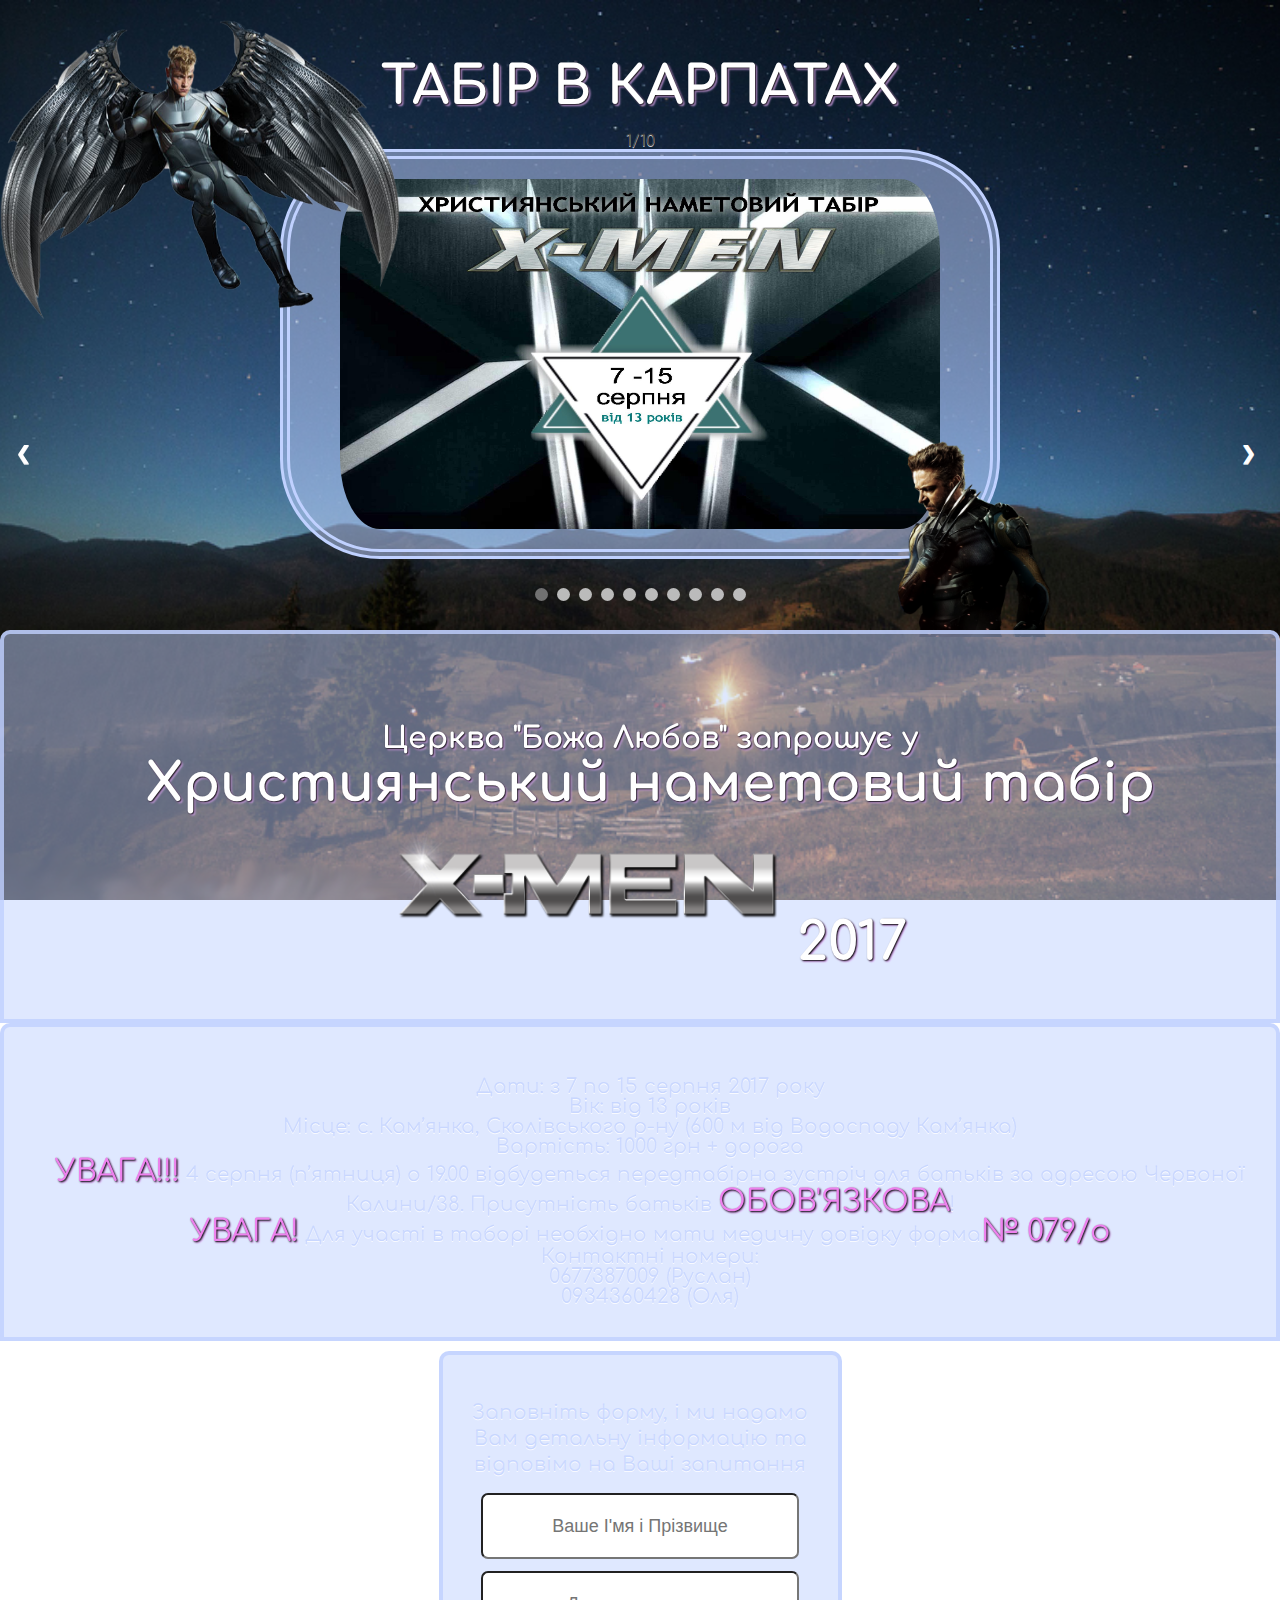
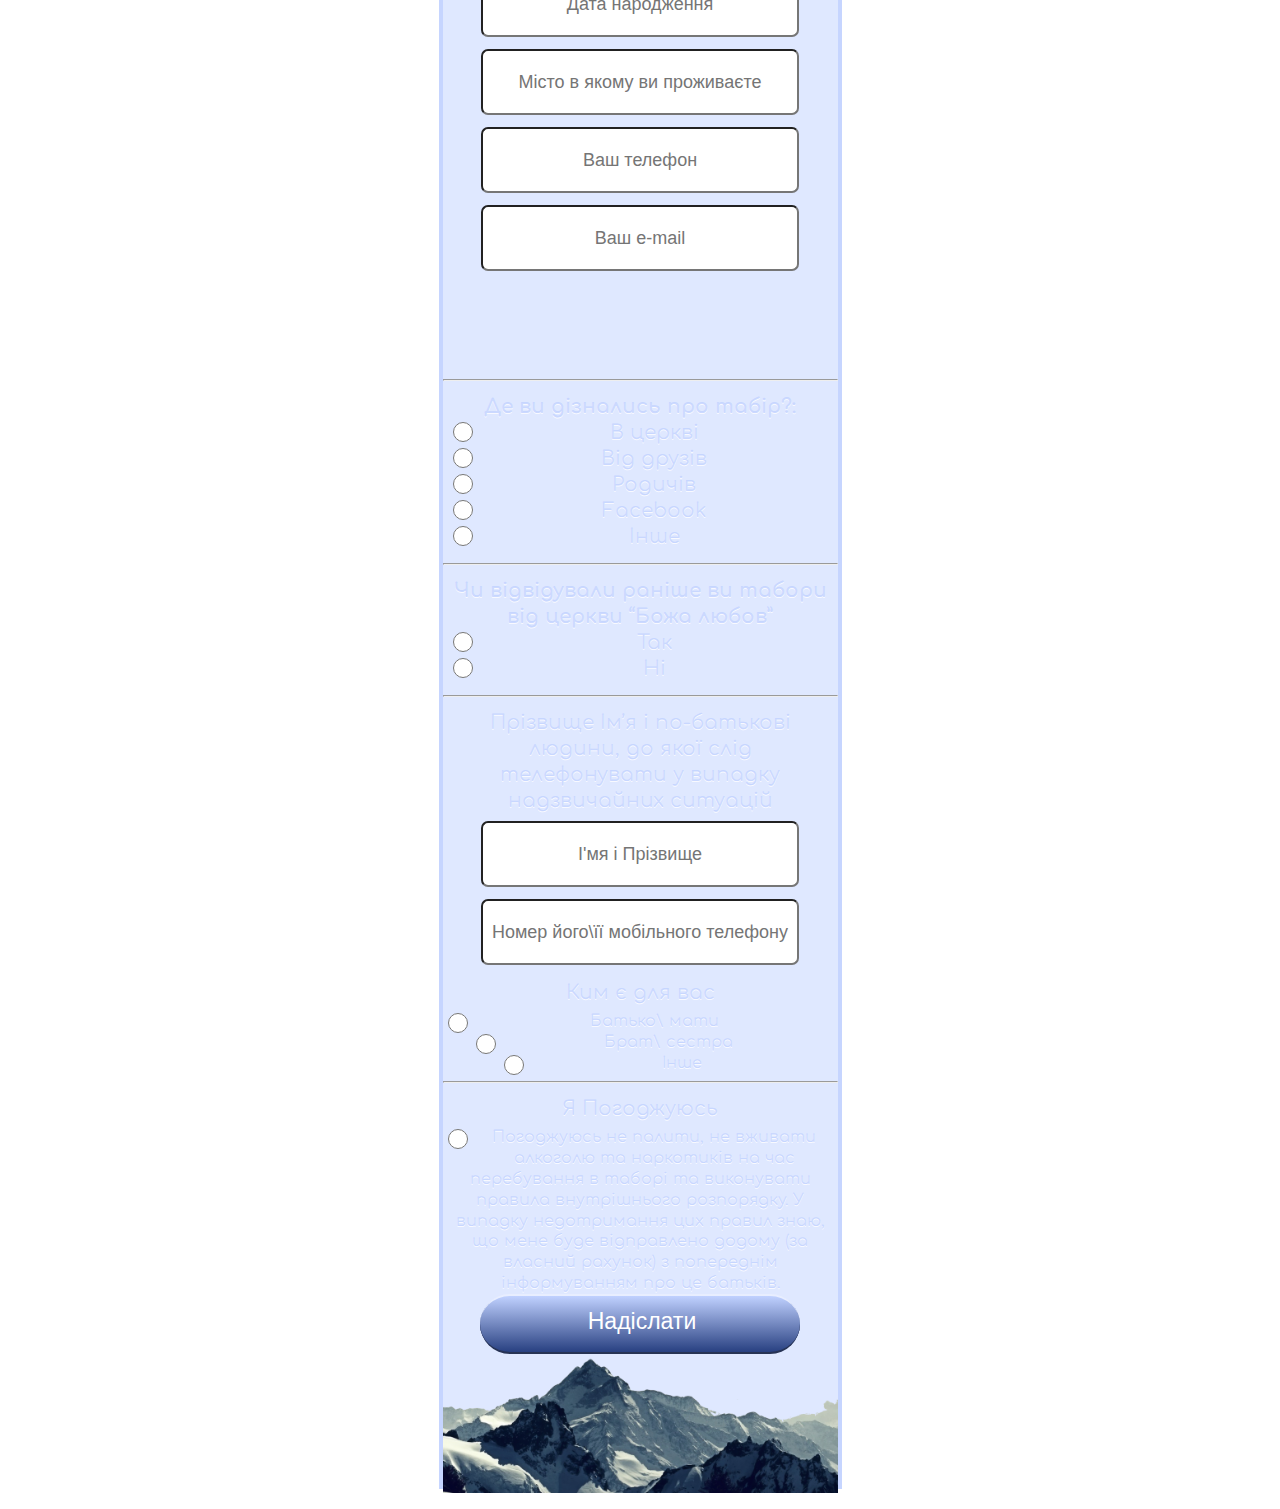
==== index.html @ 8ee4a6fc "new" ====
<!DOCTYPE html>
<html lang="en">
<head>
	<meta charset="utf-8">
	<link href="img/mountains-294111_640.png" rel="shortcut icon" type="images/x-icon" />
	<title>Реєстрація</title>
	<link href="https://fonts.googleapis.com/css?family=Comfortaa:300,400,700&amp;subset=cyrillic-ext" rel="stylesheet">
	<script src="js/jquery-1.4.4.min.js"></script>
	<script>
		$(function(){
			$('#slides').slides({
				preload: true,
				preloadImage: 'img/loading.gif',
				play: 5000,
				pause: 2500,
				hoverPause: true
			});
		});
	</script>
	<link rel="stylesheet" href="css/global.css">
</head>
<body>
    <img src="img/Featured-angel-1-.png" class="fly">
    <h1>ТАБІР В КАРПАТАХ</h1>
    <div class="slidershow-container">
		<div class="mySlides fade">
			<div class="numbertext">1/10</div>
			<img src="img/%D0%B7%D0%B0%D1%81%D1%82%D0%B0%D0%B2%D0%BA%D0%B0%20%D0%BD%D0%B0%20%D1%81%D0%B0%D0%B9%D1%82.jpg" style="width:600px" height="350" class="img_block">
		</div>
		<div class="mySlides fade">
			<div class="numbertext">2/10</div>
			<img src="img/13925734_173083979761997_7416269574504308936_o.jpg" style="width:600px" height="350" class="img_block">
		</div>
		<div class="mySlides fade">
			<div class="numbertext">3/10</div>
			<img src="img/13937765_172970639773331_4431402053021797425_o.jpg" style="width:600px" height="350" class="img_block">
		</div>
    	<div class="mySlides fade">
			<div class="numbertext">4/10</div>
			<img src="img/13938322_173084463095282_8866590136429650700_o.jpg" style="width:600px" height="350" class="img_block">
		</div>
        <div class="mySlides fade">
			<div class="numbertext">5/10</div>
			<img src="img/13962802_173086516428410_7524362175421261727_o.jpg" style="width:600px" height="350" class="img_block">
		</div>   
    <div class="mySlides fade">
			<div class="numbertext">6/10</div>
			<img src="img/13975441_173089786428083_7980512776212811887_o.jpg" style="width:600px" height="350" class="img_block">
		</div>
        	<div class="mySlides fade">
			<div class="numbertext">7/10</div>
			<img src="img/13975484_172973026439759_3479055157048231066_o.jpg" style="width:600px" height="350" class="img_block">
		</div>
        	<div class="mySlides fade">
			<div class="numbertext">8/10</div>
			<img src="img/13987591_173083953095333_6748875014749991321_o.jpg" style="width:600px" height="350" class="img_block">
		</div>
            	<div class="mySlides fade">
			<div class="numbertext">9/10</div>
			<img src="img/14047301_173083863095342_7489165838398369937_o.jpg" style="width:600px" height="350" class="img_block">
		</div>
        <div class="mySlides fade">
			<div class="numbertext">10/10</div>
			<img src="img/13923574_172970509773344_3212369765735490747_o.jpg" style="width:600px" height="350" class="img_block">
		</div>
    
		<a onclick="plusSlides(-1)" class="prev">&#10094</a>
		<a onclick="plusSlides(1)" class="next">&#10095</a>
	</div>
	<br>
	<div style="text-align:center; margin-top:10px; margin-bottom:20px;">
		<span class="dot" onclick="currentSlide(1)"></span>
		<span class="dot" onclick="currentSlide(2)"></span>
		<span class="dot" onclick="currentSlide(3)"></span>
		<span class="dot" onclick="currentSlide(5)"></span>
		<span class="dot" onclick="currentSlide(6)"></span>
		<span class="dot" onclick="currentSlide(7)"></span>
		<span class="dot" onclick="currentSlide(8)"></span>
		<span class="dot" onclick="currentSlide(9)"></span>
		<span class="dot" onclick="currentSlide(10)"></span>
		<span class="dot" onclick="currentSlide(11)"></span>

	</div>
    <img src="img/wolverine_by_cptcommunist-da55ddp.png" style="width:100" height="200" class="logan">
    <div class="info_camp">
        <h1><span>Церква "Божа Любов" запрошує у</span><br>Християнський наметовий табір<br><img src="img/x-men-51c2b262856af.png" style="width:250" height="150" > 2017</h1>
        <div>Хочеш весело провести час?
        <br>Тобі до нас!!! 
        <br>На тебе чекає чудовий відпочинок на природі, походи в гори, ігри, цікаві історії, нові друзі та море вражень. 
        <br>Реєструйся вже сьогодні та до зустрічі у серпні!</div>       
        </div>
        <div class="abo_camp"><br>Дати: з 7 по 15 серпня 2017 року
            <br>Вік: від 13 років
            <br>Місце: с. Кам’янка, Сколівського р-ну (600 м від Водоспаду Кам’янка)
            <br>Вартість: 1000 грн + дорога
            <br><span>УВАГА!!!</span> 4 серпня (п’ятниця) о 19.00  відбудеться передтабірна зустріч для батьків за адресою Червоної Калини/38. Присутність батьків <span>ОБОВ'ЯЗКОВА</span>! 
            <br><P><span>УВАГА!</span> Для участі в таборі необхідно мати медичну довідку форма<span>№ 079/о</span></P>
            <p>Контактні номери: 
                <br>0677387009 (Руслан)
                <br>0934360428 (Оля)  
            </p>
        </div>
    
    <div class="regestry">
        <form>
            		<!-- Hidden Required Fields -->
	        <input type="hidden" name="project_name" value="Camp regestry">
	        <input type="hidden" name="admin_email" value="bozhalyubov@gmail.com">
		    <input type="hidden" name="form_subject" value="regestry">
		     <!-- END Hidden Required Fields -->
            <p>Заповніть форму, і ми надамо Вам детальну інформацію та відповімо на Ваші запитання</p>
            <div class="letery"></div>
            <input type="text" name="name" id="form_names" placeholder="Ваше І'мя і Прізвище" class="names" required>
            <input type="text" name="age" id="form_data" placeholder="Дата народження" class="tel"> 
            <input type="text" name="Місто" id="form_telf" placeholder="Місто в якому ви проживаєте" class="tel">
            <input type="text" name="телефон" id="form_telf" placeholder="Ваш телефон"class="tel">
            <input type="text" name="E-mail" id="form_maile" placeholder="Ваш e-mail" class="maile" required>
            <hr>
            <p>
            <b>Де ви дізнались про табір?:</b><Br>
            <input type="radio" name="camp" value="church" class="input_check"> В церкві<Br>
            <input type="radio" name="camp" value="friends" class="input_check"> Від друзів<Br>
            <input type="radio" name="camp" value="fimely" class="input_check"> Родичів<Br>
            <input type="radio" name="camp" value="facebook" class="input_check"> Facebook<Br>
            <input type="radio" name="camp" value="another" class="input_check"> Інше<Br>            
            </p>
                <hr>
            <p>
                <b>Чи відвідували раніше ви табори від церкви “Божа любов”</b><Br>
                <input type="radio" name="camp_GL" value="yes" class="input_check">Так<Br>
                <input type="radio" name="camp_GL" value="no" class="input_check">Ні<Br>
                
            </p>
                <hr>
            <p>Прізвище Ім’я і по-батькові людини, до якої слід телефонувати у випадку надзвичайних ситуацій</p>
            <input type="text" name="телефон" id="form_telf" placeholder="І'мя і Прізвище"class="tel">
            <input type="text" name="телефон" id="form_telf" placeholder="Номер його\її мобільного телефону"class="tel">
                <p>Ким є для вас</p>
            <input type="radio" name="browser" value="father/mother" class="input_check"> Батько\ мати<Br>
            <input type="radio" name="browser" value="brother/sister" class="input_check"> Брат\ сестра<Br>
            <input type="radio" name="browser" value="another" class="input_check"> Інше<Br> 
                <hr>
                <p>Я Погоджуюсь</p>
            <input type="radio" name="agree" value="father/mother" class="input_check">Погоджуюсь не палити, не вживати алкоголю та наркотиків на час перебування в таборі та виконувати правила внутрішнього розпорядку. У випадку недотримання цих правил знаю, що мене буде відправлено додому (за власний рахунок) з попереднім інформуванням про це батьків.<Br>
            <button class="battonReg"><p>Надіслати</p></button>
            <img src="img/mountain_PNG30.png" width="395px" class="mounts">
        </form> 
    </div>
</body>
        <script type="text/javascript" src="js/script_%20slider.js"></script>
        <script type="text/javascript" src="js/script.js"></script>
</html>
---- css/global.css ----
/* 
	Resets defualt browser settings
	reset.css
*/
html,body,div,span,applet,object,iframe,h1,h2,h3,h4,h5,h6,p,blockquote,pre,a,abbr,acronym,address,big,cite,code,del,dfn,em,font,img,ins,kbd,q,s,samp,small,strike,strong,sub,sup,tt,var,dl,dt,dd,ol,ul,li,fieldset,form,label,legend,table,caption,tbody,tfoot,thead,tr,th,td { margin:0; padding:0; border:0; outline:0; font-weight:inherit; font-style:inherit; font-size:100%; font-family:inherit; vertical-align:baseline; }
:focus { outline:0; }
a:active { outline:none; }
body { line-height:1; color:black; background:white; }
ol,ul { list-style:none; }
table { border-collapse:separate; border-spacing:0; }
caption,th,td { text-align:left; font-weight:normal; }
blockquote:before,blockquote:after,q:before,q:after { content:""; }
blockquote,q { quotes:"" ""; }

body { 
	font-family: 'Comfortaa', cursive;
	letter-spacing:0;
	color:#434343;
	background:url(../img/06-25.jpg) no-repeat center fixed;
    background-repeat: no-repeat;
    background-size: cover;
	padding:20px 0;
	text-shadow:0 1px 0 rgba(255,255,255,.8);
	-webkit-font-smoothing: subpixel-antialiased;
    
}
.title{
    width: 580px;;
    height: 300px;
    float: left;
}
h1{
    padding-top: 40px;
    margin-top: 150px;
    margin: auto;
    text-align: center;
    font-size: 53px;
    font-style: normal;
    width: 100%;
    color: white;
    margin-bottom: 20px;
    text-shadow: 1px 1px 2px black, 2px 2px 2px rgb(231,180,255);
    font-weight: 700;
}
.title p{  
    margin-top: 20px;
    text-align: center;
    margin: auto;
    font-size: 20px;
    color: #c0d1ff;
    margin-bottom: 15px;
    line-height: 1.3em;
}
.GlobalConteiner{
    width: 1020px;
    margin: auto;
    height:620px;
    margin-top: 100px;
    padding: 10px;
}
form p{
    font-size: 20px;
    padding: 5px;
}
form{
    padding: 40px;
}
.regestry{
    top:10%;
    width: 395px;
    height: 1730px;
    background-color: rgba(192,209,255,0.5);
    display: flex;
    justify-content: center;
    position:relative;
    border-radius: 10px 10px 0 0;
    border: 4px solid rgba(192,209,255,0.8);
    color: rgba(192,209,255,0.8);
    text-align: center;
    margin: auto;
    line-height: 1.3;
}
input{
    width: 310px;
    height: 60px;
    margin-top: 2px; 
    border-radius: 7px;
    text-align: center;
    font-size: 18px;
/*    color: rgba(192,192,192,0.5);*/
}
.battonReg{
    top: 10px;
    margin: auto;
    width: 320px;
    height: 60px;
    display: inline-block;
    color: white;
    text-decoration: none;
    outline: none;
    border-width: 2px 0;
    border-style: solid none;
    border-color: #e8eeff #000 #273355;
    border-radius: 36px;
    background: linear-gradient(#c0d1ff, #284081) #284081;
    text-align: center;
    padding-bottom: 5px;
    padding-left: 10px;
}
.mounts {
    margin-top: 3px;
}
.battonReg p{
    font-size: 23px;
}
.names{
    margin-top: 10px;
    margin-bottom: 10px;
}
.tel{

    margin-bottom: 10px;
}
.maile{
    margin-bottom: 100px;
}
.battonReg:hover { 
    background: linear-gradient(#97b2f9, #3050a6) #c0d1ff;
}
.battonReg:active { background: linear-gradient(#284081, #5a73b7) #c0d1ff;}

.slideshow-container{
	max-width: 1000px;
	position: relative;
	margin: auto;

}
.prev, .next{
	cursor: pointer;
	position: absolute;
	top: 450px;
	width: auto;
	margin-top: -22px;
	padding: 16px;
	color:white;
	font-weight: bold;
	font-size: 18px;
	transition: 0.6s ease;
	border-radius: 0 3px 3px 0;
}

.next{
	right: 8px;
	border-radius: 3px 0 0 3px;
}
.prev:hover, .next:hover{
	background-color: rgba(0,0,0,0.8);
}
.mySlides{
	text-align: center;
	max-height: 700px;
}
.dot{
	cursor: pointer;
	height: 13px;
	width: 13px;
	margin: 0 2px;
	background-color: #bbb;
	border-radius: 50%;
	display: inline-block;
	transition: background-color:0.6s ease;

}
.active, .dot:hover{
	background-color: #717171;

}
.fade{
	-webkit-animation-name: fade;
	-webkit-animation-duration:1s;
	animation-name:fade;
	animation-duration:1s;
}
/*@-webkit-keyframes fade{
	0%{opacity:0.4;}
	100%{opacity:1;}
}*/
@keyframes fade{
	0%{opacity:0.4;}
	100%{opacity:1;}
}
.input_check{
    float: left;
    width: 20px;
    height: 20px;
    border-radius: 0px;
    font-size: 18px;
}
.img_block{
    border-radius: 100px;
    border: 10px double rgb(192,209,255);
    background-color: rgba(192,209,255,0.5); 
    padding: 20px 50px;
}
.info_camp,.abo_camp{
    padding: 30px 10px 30px 30px;
/*    width: 395px;*/
    bottom: 10px;
    background-color: rgba(192,209,255,0.5);
    display: flex;
    justify-content: center;
    position:relative;
    border-radius: 10px 10px 0 0;
    border: 4px solid rgba(192,209,255,0.8);
    color: rgba(192,209,255,0.8);
    text-align: center;
    margin: auto;
}
.info_camp h1{
    width: 100%;
/*    background-color: aqua;*/
}
h1 span{
    font-size: 30px;
}
.info_camp div{
    float: none;
    color: red;
    text-align: center;
    margin: auto;
    padding: 0;
    display: none;
}
.logan{
    margin-left: 70%;
    margin-top: -200px;
}
.fly{
    position: fixed;
    width: 400px;
    height: 300px;
}
.abo_camp{
    font-size: 20px;
    display: block;
}
.abo_camp span{
    font-size: 30px;
    color: violet;
    text-shadow: 1px 1px 2px black, 2px 2px 2px rgb(231,180,255);
}
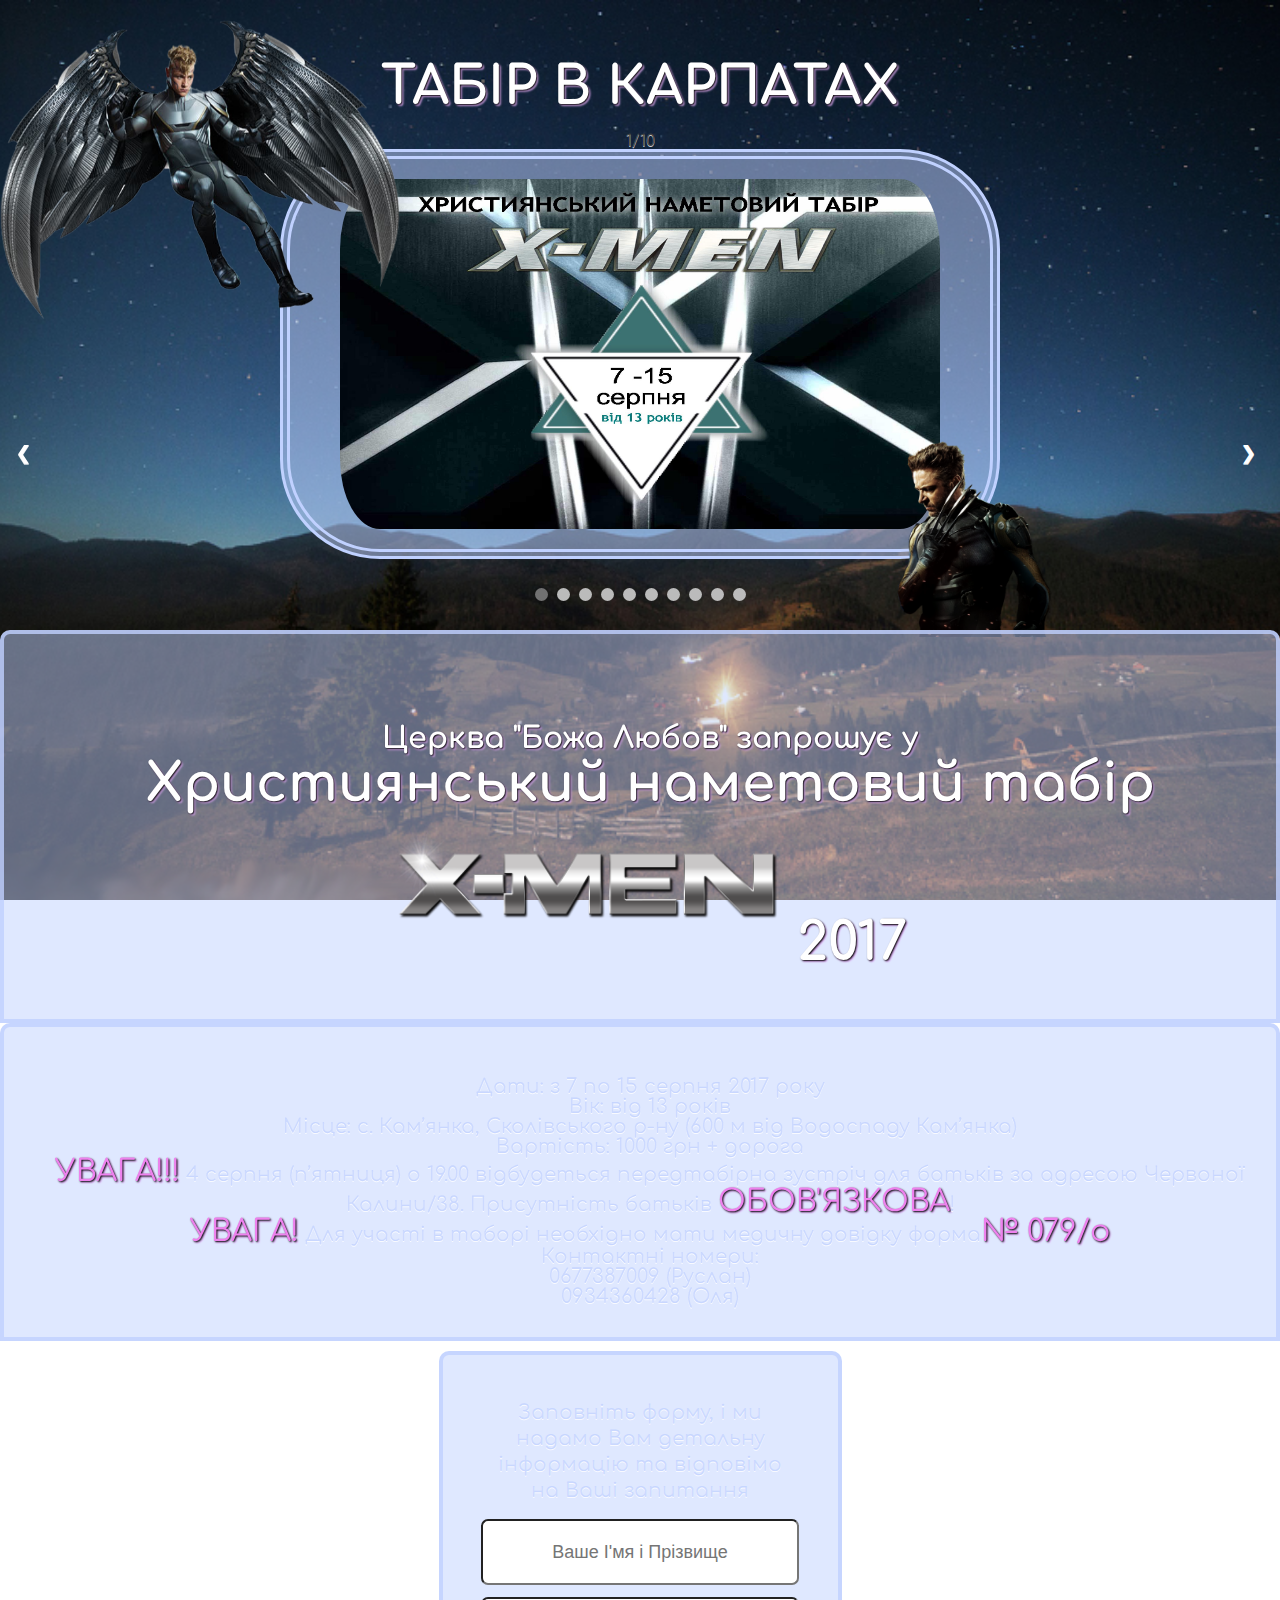
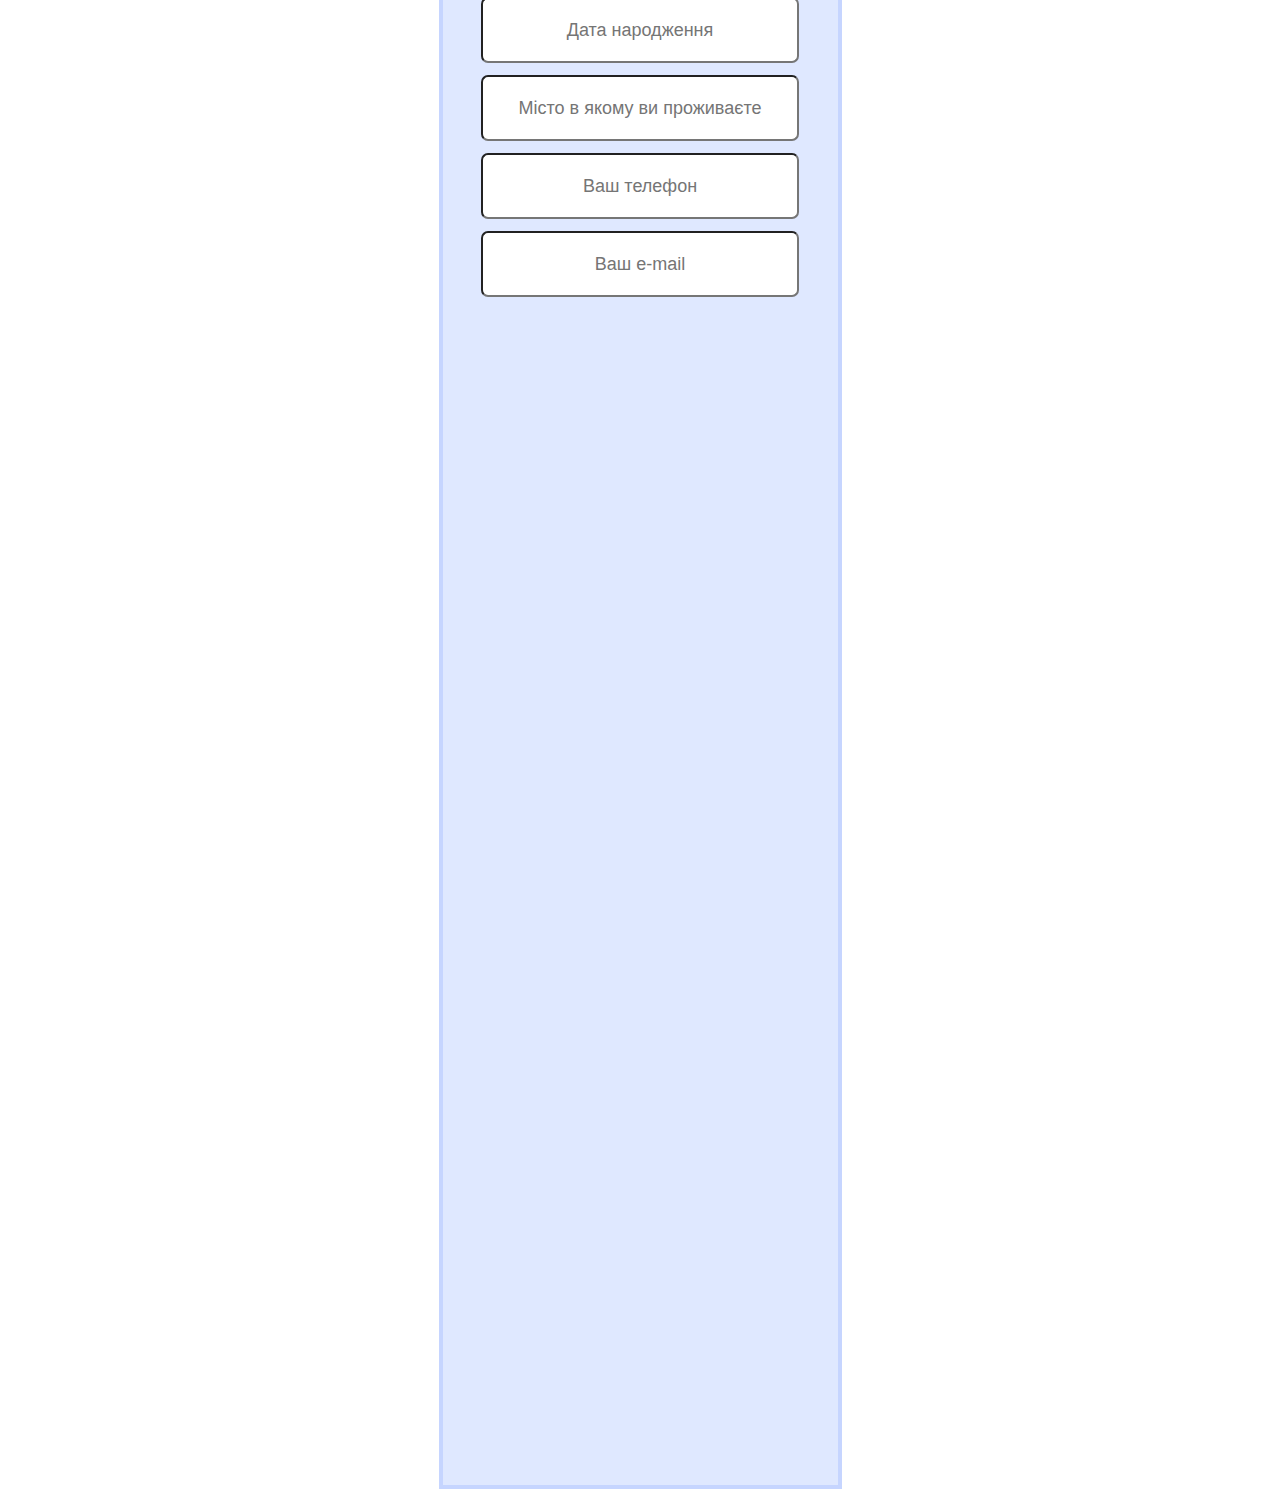
==== commit 7bca5853: "af" ====
--- a/index.html
+++ b/index.html
@@ -115,35 +115,7 @@
             <input type="text" name="Місто" id="form_telf" placeholder="Місто в якому ви проживаєте" class="tel">
             <input type="text" name="телефон" id="form_telf" placeholder="Ваш телефон"class="tel">
             <input type="text" name="E-mail" id="form_maile" placeholder="Ваш e-mail" class="maile" required>
-            <hr>
-            <p>
-            <b>Де ви дізнались про табір?:</b><Br>
-            <input type="radio" name="camp" value="church" class="input_check"> В церкві<Br>
-            <input type="radio" name="camp" value="friends" class="input_check"> Від друзів<Br>
-            <input type="radio" name="camp" value="fimely" class="input_check"> Родичів<Br>
-            <input type="radio" name="camp" value="facebook" class="input_check"> Facebook<Br>
-            <input type="radio" name="camp" value="another" class="input_check"> Інше<Br>            
-            </p>
-                <hr>
-            <p>
-                <b>Чи відвідували раніше ви табори від церкви “Божа любов”</b><Br>
-                <input type="radio" name="camp_GL" value="yes" class="input_check">Так<Br>
-                <input type="radio" name="camp_GL" value="no" class="input_check">Ні<Br>
-                
-            </p>
-                <hr>
-            <p>Прізвище Ім’я і по-батькові людини, до якої слід телефонувати у випадку надзвичайних ситуацій</p>
-            <input type="text" name="телефон" id="form_telf" placeholder="І'мя і Прізвище"class="tel">
-            <input type="text" name="телефон" id="form_telf" placeholder="Номер його\її мобільного телефону"class="tel">
-                <p>Ким є для вас</p>
-            <input type="radio" name="browser" value="father/mother" class="input_check"> Батько\ мати<Br>
-            <input type="radio" name="browser" value="brother/sister" class="input_check"> Брат\ сестра<Br>
-            <input type="radio" name="browser" value="another" class="input_check"> Інше<Br> 
-                <hr>
-                <p>Я Погоджуюсь</p>
-            <input type="radio" name="agree" value="father/mother" class="input_check">Погоджуюсь не палити, не вживати алкоголю та наркотиків на час перебування в таборі та виконувати правила внутрішнього розпорядку. У випадку недотримання цих правил знаю, що мене буде відправлено додому (за власний рахунок) з попереднім інформуванням про це батьків.<Br>
-            <button class="battonReg"><p>Надіслати</p></button>
-            <img src="img/mountain_PNG30.png" width="395px" class="mounts">
+       
         </form> 
     </div>
 </body>
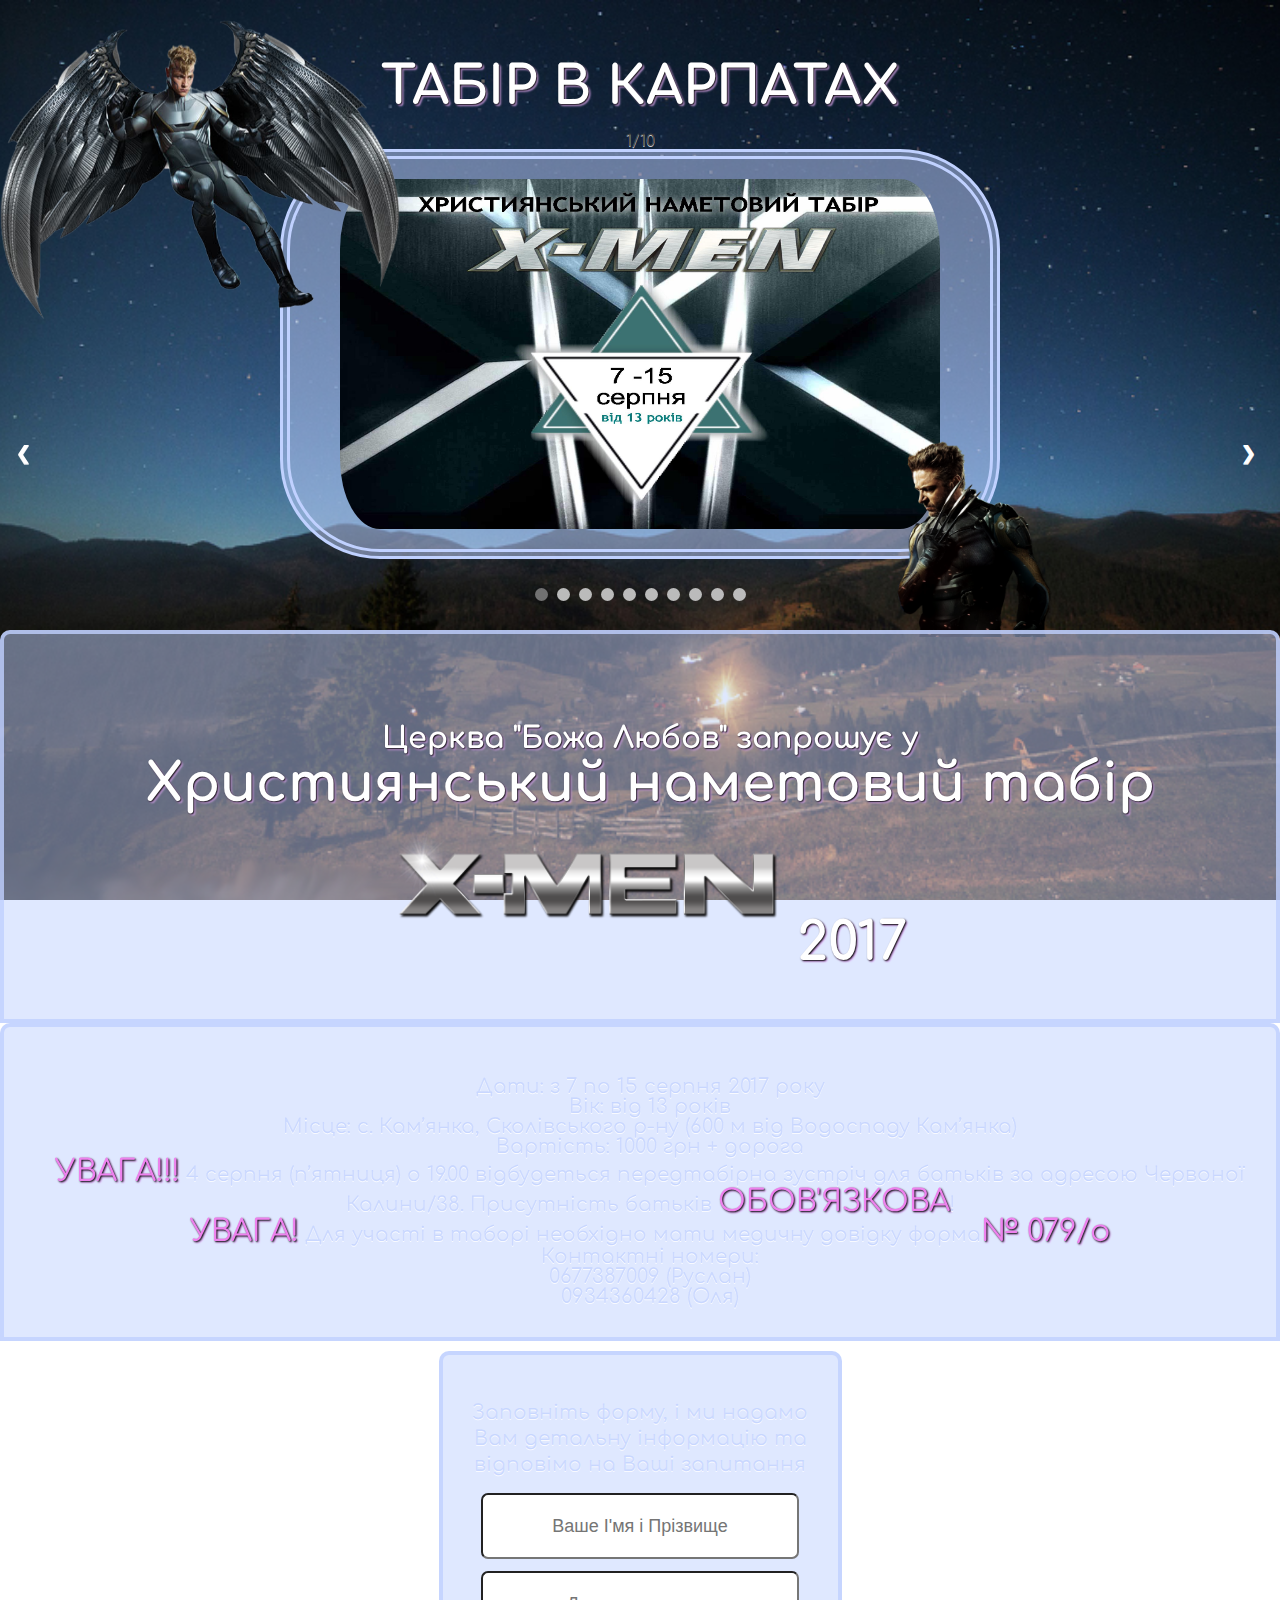
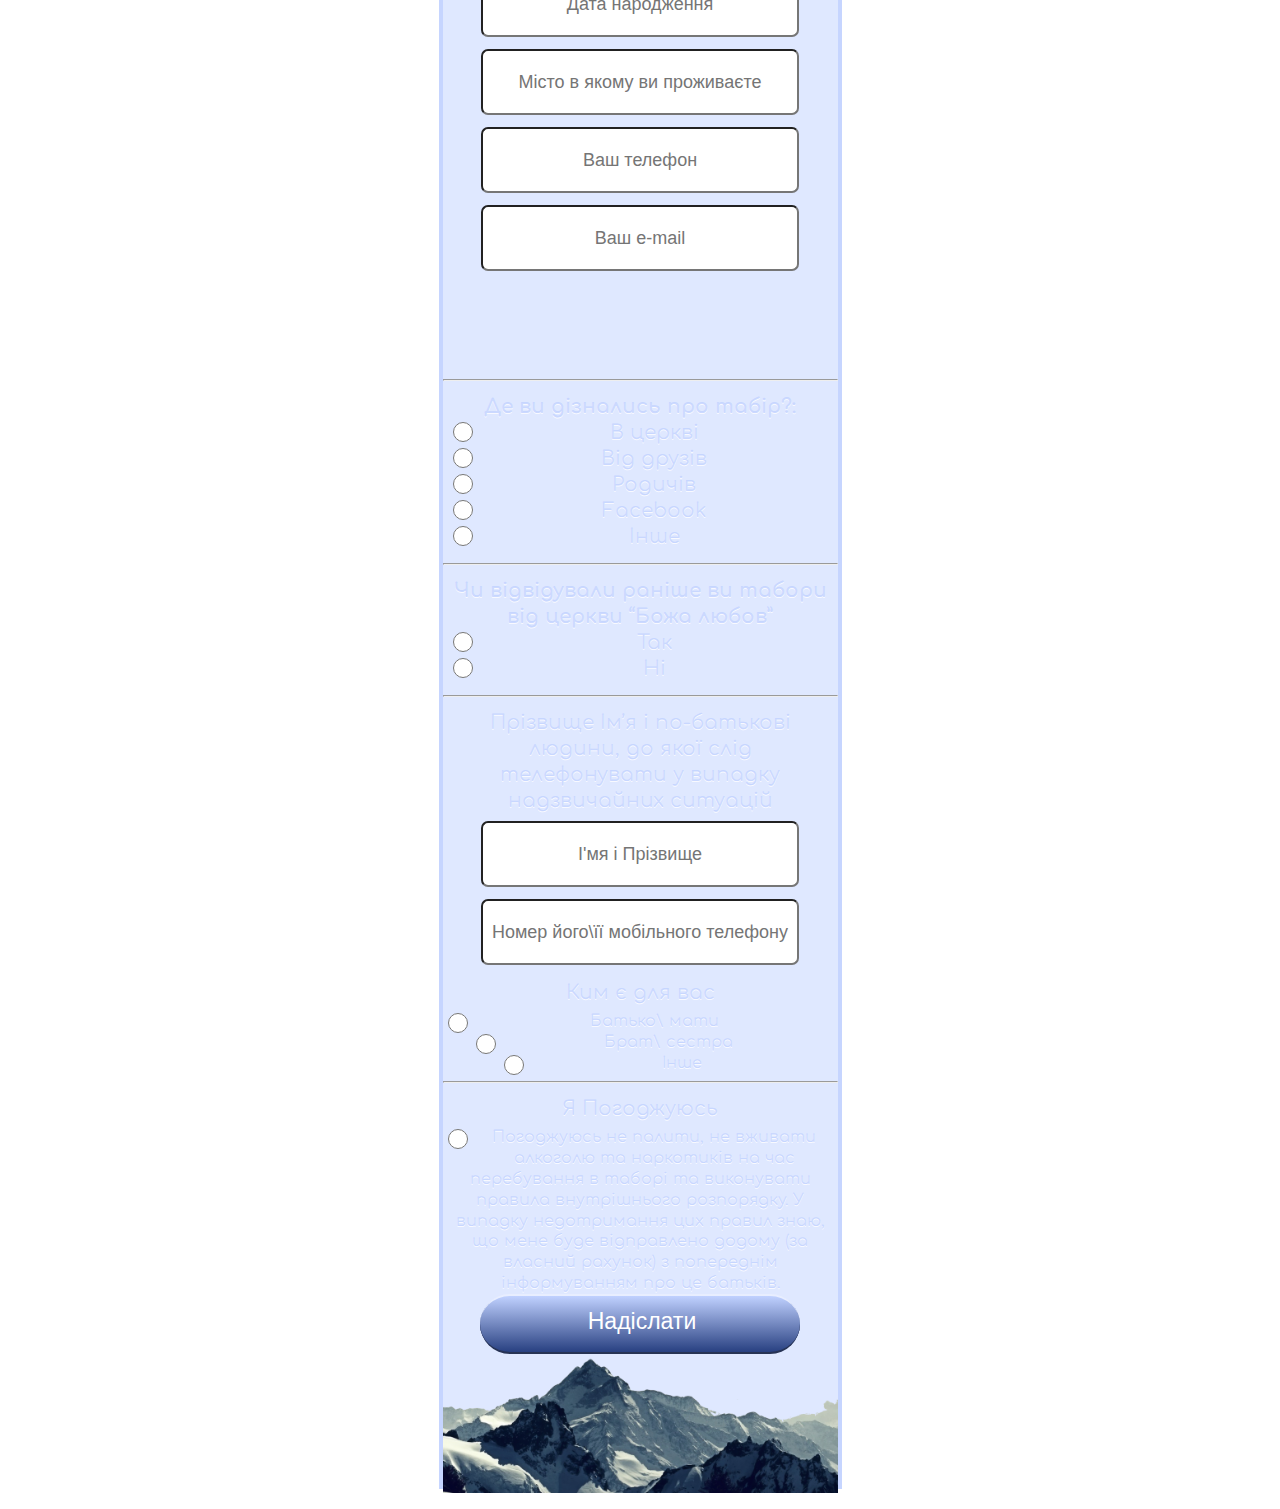
==== commit 8d680939: "new" ====
--- a/index.html
+++ b/index.html
@@ -5,7 +5,7 @@
 	<link href="img/mountains-294111_640.png" rel="shortcut icon" type="images/x-icon" />
 	<title>Реєстрація</title>
 	<link href="https://fonts.googleapis.com/css?family=Comfortaa:300,400,700&amp;subset=cyrillic-ext" rel="stylesheet">
-	<script src="js/jquery-1.4.4.min.js"></script>
+    <script type="text/javascript" src="js/script.js"></script>
 	<script>
 		$(function(){
 			$('#slides').slides({
@@ -102,7 +102,7 @@
         </div>
     
     <div class="regestry">
-        <form>
+        <form action="action.php" method="post">
             		<!-- Hidden Required Fields -->
 	        <input type="hidden" name="project_name" value="Camp regestry">
 	        <input type="hidden" name="admin_email" value="bozhalyubov@gmail.com">
@@ -115,10 +115,37 @@
             <input type="text" name="Місто" id="form_telf" placeholder="Місто в якому ви проживаєте" class="tel">
             <input type="text" name="телефон" id="form_telf" placeholder="Ваш телефон"class="tel">
             <input type="text" name="E-mail" id="form_maile" placeholder="Ваш e-mail" class="maile" required>
-       
+            <hr>
+            <p>
+            <b>Де ви дізнались про табір?:</b><Br>
+            <input type="radio" name="camp" value="church" class="input_check"> В церкві<Br>
+            <input type="radio" name="camp" value="friends" class="input_check"> Від друзів<Br>
+            <input type="radio" name="camp" value="fimely" class="input_check"> Родичів<Br>
+            <input type="radio" name="camp" value="facebook" class="input_check"> Facebook<Br>
+            <input type="radio" name="camp" value="another" class="input_check"> Інше<Br>            
+            </p>
+                <hr>
+            <p>
+                <b>Чи відвідували раніше ви табори від церкви “Божа любов”</b><Br>
+                <input type="radio" name="camp_GL" value="yes" class="input_check">Так<Br>
+                <input type="radio" name="camp_GL" value="no" class="input_check">Ні<Br>
+                
+            </p>
+                <hr>
+            <p>Прізвище Ім’я і по-батькові людини, до якої слід телефонувати у випадку надзвичайних ситуацій</p>
+            <input type="text" name="телефон" id="form_telf" placeholder="І'мя і Прізвище"class="tel">
+            <input type="text" name="телефон" id="form_telf" placeholder="Номер його\її мобільного телефону"class="tel">
+                <p>Ким є для вас</p>
+            <input type="radio" name="browser" value="father/mother" class="input_check"> Батько\ мати<Br>
+            <input type="radio" name="browser" value="brother/sister" class="input_check"> Брат\ сестра<Br>
+            <input type="radio" name="browser" value="another" class="input_check"> Інше<Br> 
+                <hr>
+                <p>Я Погоджуюсь</p>
+            <input type="radio" name="agree" value="father/mother" class="input_check">Погоджуюсь не палити, не вживати алкоголю та наркотиків на час перебування в таборі та виконувати правила внутрішнього розпорядку. У випадку недотримання цих правил знаю, що мене буде відправлено додому (за власний рахунок) з попереднім інформуванням про це батьків.<Br>
+            <button class="battonReg"><p>Надіслати</p></button>
+            <img src="img/mountain_PNG30.png" width="395px" class="mounts">
         </form> 
     </div>
+    <script type="text/javascript" src="js/script_%20slider.js"></script>
 </body>
-        <script type="text/javascript" src="js/script_%20slider.js"></script>
-        <script type="text/javascript" src="js/script.js"></script>
 </html>
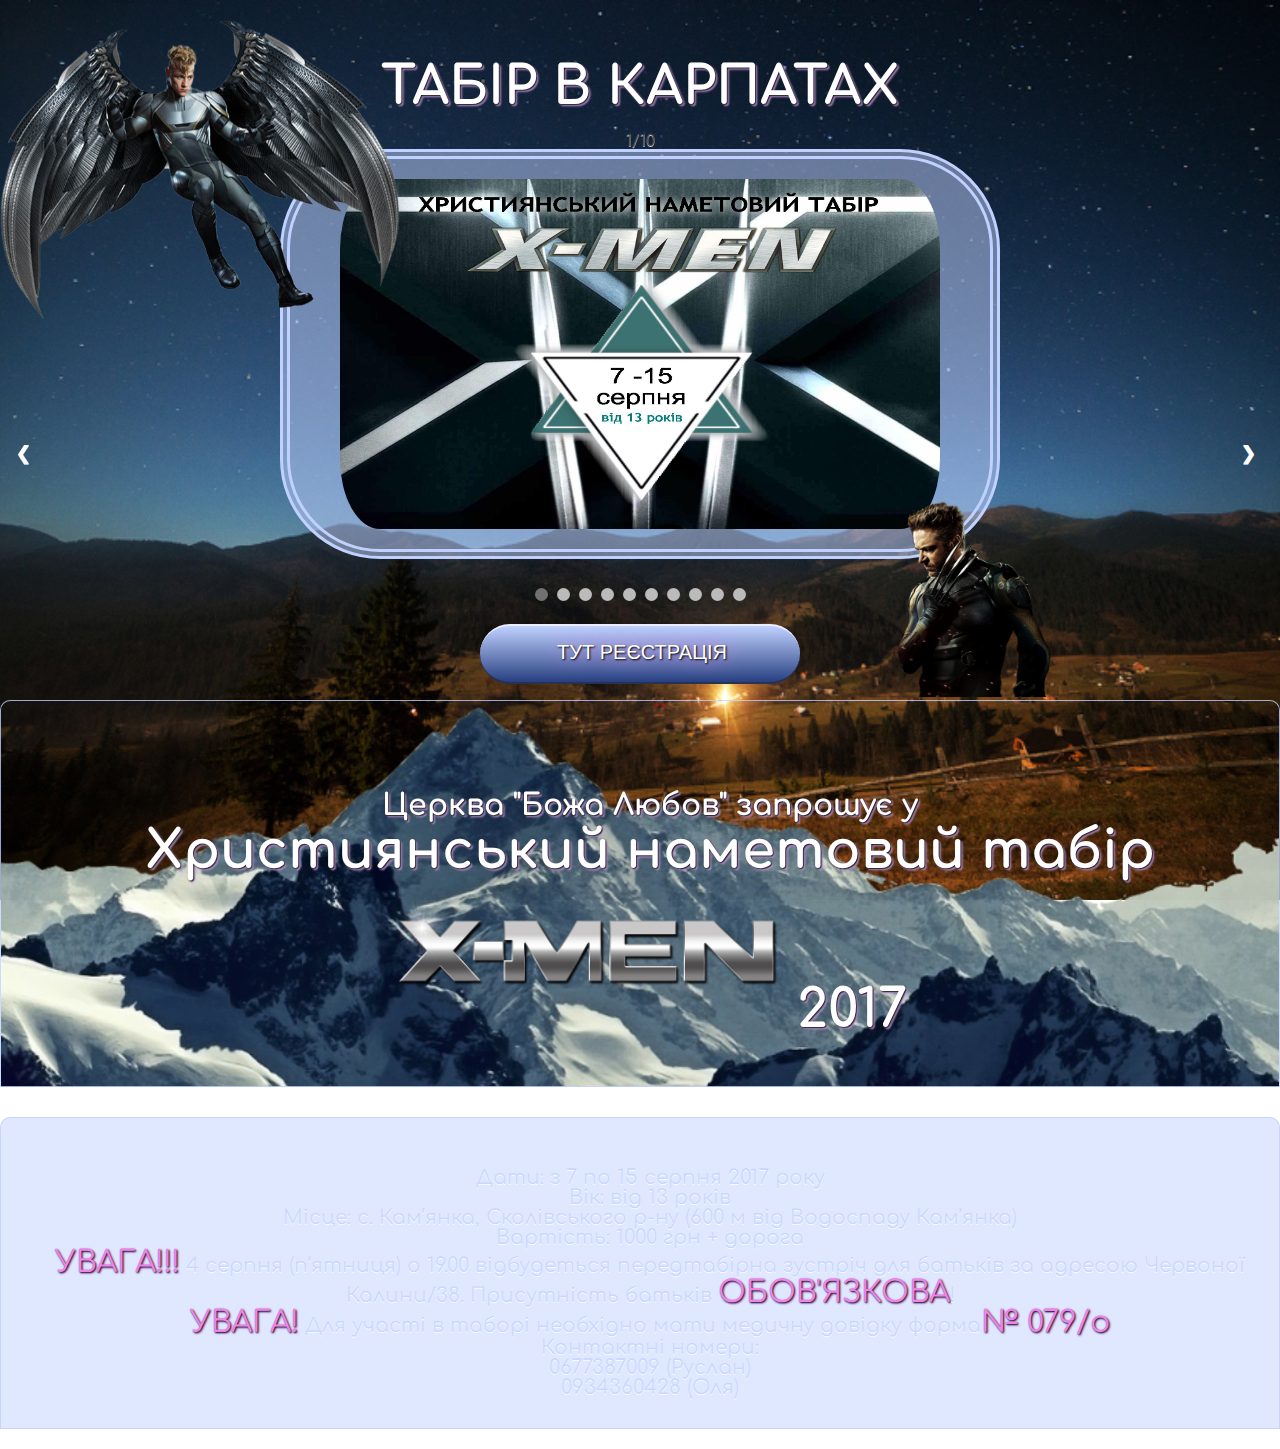
==== commit 37f538bb: "new" ====
--- a/index.html
+++ b/index.html
@@ -81,7 +81,10 @@
 		<span class="dot" onclick="currentSlide(11)"></span>
 
 	</div>
-    <img src="img/wolverine_by_cptcommunist-da55ddp.png" style="width:100" height="200" class="logan">
+        <div class="button_block">
+            <input type="button" value="ТУТ РЕЄСТРАЦІЯ" class="battonReg" onClick='location.href="https://goo.gl/forms/4Gxh7QSclNqL6IIs2"'>
+    </div>
+         <img src="img/wolverine_by_cptcommunist-da55ddp.png" style="width:100" height="200" class="logan">
     <div class="info_camp">
         <h1><span>Церква "Божа Любов" запрошує у</span><br>Християнський наметовий табір<br><img src="img/x-men-51c2b262856af.png" style="width:250" height="150" > 2017</h1>
         <div>Хочеш весело провести час?
@@ -89,7 +92,7 @@
         <br>На тебе чекає чудовий відпочинок на природі, походи в гори, ігри, цікаві історії, нові друзі та море вражень. 
         <br>Реєструйся вже сьогодні та до зустрічі у серпні!</div>       
         </div>
-        <div class="abo_camp"><br>Дати: з 7 по 15 серпня 2017 року
+       <div class="abo_camp"><br>Дати: з 7 по 15 серпня 2017 року
             <br>Вік: від 13 років
             <br>Місце: с. Кам’янка, Сколівського р-ну (600 м від Водоспаду Кам’янка)
             <br>Вартість: 1000 грн + дорога
@@ -100,52 +103,6 @@
                 <br>0934360428 (Оля)  
             </p>
         </div>
-    
-    <div class="regestry">
-        <form action="action.php" method="post">
-            		<!-- Hidden Required Fields -->
-	        <input type="hidden" name="project_name" value="Camp regestry">
-	        <input type="hidden" name="admin_email" value="bozhalyubov@gmail.com">
-		    <input type="hidden" name="form_subject" value="regestry">
-		     <!-- END Hidden Required Fields -->
-            <p>Заповніть форму, і ми надамо Вам детальну інформацію та відповімо на Ваші запитання</p>
-            <div class="letery"></div>
-            <input type="text" name="name" id="form_names" placeholder="Ваше І'мя і Прізвище" class="names" required>
-            <input type="text" name="age" id="form_data" placeholder="Дата народження" class="tel"> 
-            <input type="text" name="Місто" id="form_telf" placeholder="Місто в якому ви проживаєте" class="tel">
-            <input type="text" name="телефон" id="form_telf" placeholder="Ваш телефон"class="tel">
-            <input type="text" name="E-mail" id="form_maile" placeholder="Ваш e-mail" class="maile" required>
-            <hr>
-            <p>
-            <b>Де ви дізнались про табір?:</b><Br>
-            <input type="radio" name="camp" value="church" class="input_check"> В церкві<Br>
-            <input type="radio" name="camp" value="friends" class="input_check"> Від друзів<Br>
-            <input type="radio" name="camp" value="fimely" class="input_check"> Родичів<Br>
-            <input type="radio" name="camp" value="facebook" class="input_check"> Facebook<Br>
-            <input type="radio" name="camp" value="another" class="input_check"> Інше<Br>            
-            </p>
-                <hr>
-            <p>
-                <b>Чи відвідували раніше ви табори від церкви “Божа любов”</b><Br>
-                <input type="radio" name="camp_GL" value="yes" class="input_check">Так<Br>
-                <input type="radio" name="camp_GL" value="no" class="input_check">Ні<Br>
-                
-            </p>
-                <hr>
-            <p>Прізвище Ім’я і по-батькові людини, до якої слід телефонувати у випадку надзвичайних ситуацій</p>
-            <input type="text" name="телефон" id="form_telf" placeholder="І'мя і Прізвище"class="tel">
-            <input type="text" name="телефон" id="form_telf" placeholder="Номер його\її мобільного телефону"class="tel">
-                <p>Ким є для вас</p>
-            <input type="radio" name="browser" value="father/mother" class="input_check"> Батько\ мати<Br>
-            <input type="radio" name="browser" value="brother/sister" class="input_check"> Брат\ сестра<Br>
-            <input type="radio" name="browser" value="another" class="input_check"> Інше<Br> 
-                <hr>
-                <p>Я Погоджуюсь</p>
-            <input type="radio" name="agree" value="father/mother" class="input_check">Погоджуюсь не палити, не вживати алкоголю та наркотиків на час перебування в таборі та виконувати правила внутрішнього розпорядку. У випадку недотримання цих правил знаю, що мене буде відправлено додому (за власний рахунок) з попереднім інформуванням про це батьків.<Br>
-            <button class="battonReg"><p>Надіслати</p></button>
-            <img src="img/mountain_PNG30.png" width="395px" class="mounts">
-        </form> 
-    </div>
     <script type="text/javascript" src="js/script_%20slider.js"></script>
 </body>
 </html>
--- a/css/global.css
+++ b/css/global.css
@@ -58,13 +58,7 @@
     margin-top: 100px;
     padding: 10px;
 }
-form p{
-    font-size: 20px;
-    padding: 5px;
-}
-form{
-    padding: 40px;
-}
+
 .regestry{
     top:10%;
     width: 395px;
@@ -80,21 +74,14 @@
     margin: auto;
     line-height: 1.3;
 }
-input{
-    width: 310px;
-    height: 60px;
-    margin-top: 2px; 
-    border-radius: 7px;
-    text-align: center;
-    font-size: 18px;
-/*    color: rgba(192,192,192,0.5);*/
-}
 .battonReg{
+    font-size: 20px;
+    text-shadow: 1px 1px 2px black, 0 0 1em violet;
     top: 10px;
-    margin: auto;
+    margin: 0 auto;
     width: 320px;
     height: 60px;
-    display: inline-block;
+    display: block;
     color: white;
     text-decoration: none;
     outline: none;
@@ -107,22 +94,15 @@
     padding-bottom: 5px;
     padding-left: 10px;
 }
+.button_block{
+    width: 100%;
+    margin: 0 auto;    
+}
 .mounts {
     margin-top: 3px;
 }
 .battonReg p{
     font-size: 23px;
-}
-.names{
-    margin-top: 10px;
-    margin-bottom: 10px;
-}
-.tel{
-
-    margin-bottom: 10px;
-}
-.maile{
-    margin-bottom: 100px;
 }
 .battonReg:hover { 
     background: linear-gradient(#97b2f9, #3050a6) #c0d1ff;
@@ -133,7 +113,6 @@
 	max-width: 1000px;
 	position: relative;
 	margin: auto;
-
 }
 .prev, .next{
 	cursor: pointer;
@@ -189,13 +168,6 @@
 	0%{opacity:0.4;}
 	100%{opacity:1;}
 }
-.input_check{
-    float: left;
-    width: 20px;
-    height: 20px;
-    border-radius: 0px;
-    font-size: 18px;
-}
 .img_block{
     border-radius: 100px;
     border: 10px double rgb(192,209,255);
@@ -204,21 +176,27 @@
 }
 .info_camp,.abo_camp{
     padding: 30px 10px 30px 30px;
-/*    width: 395px;*/
-    bottom: 10px;
+    bottom: 0px;
     background-color: rgba(192,209,255,0.5);
     display: flex;
     justify-content: center;
     position:relative;
     border-radius: 10px 10px 0 0;
-    border: 4px solid rgba(192,209,255,0.8);
+    border: 1px solid rgba(192,209,255,0.8);
     color: rgba(192,209,255,0.8);
     text-align: center;
-    margin: auto;
+    margin:0 auto;
+}
+}
+.info_camp{
 }
 .info_camp h1{
     width: 100%;
-/*    background-color: aqua;*/
+}
+.info_camp{
+    background:url(../img/mountain_PNG30.png);
+    background-repeat: no-repeat;
+    background-size: cover;
 }
 h1 span{
     font-size: 30px;
@@ -243,6 +221,8 @@
 .abo_camp{
     font-size: 20px;
     display: block;
+    margin: 0 auto;
+    margin-top: 30px;
 }
 .abo_camp span{
     font-size: 30px;
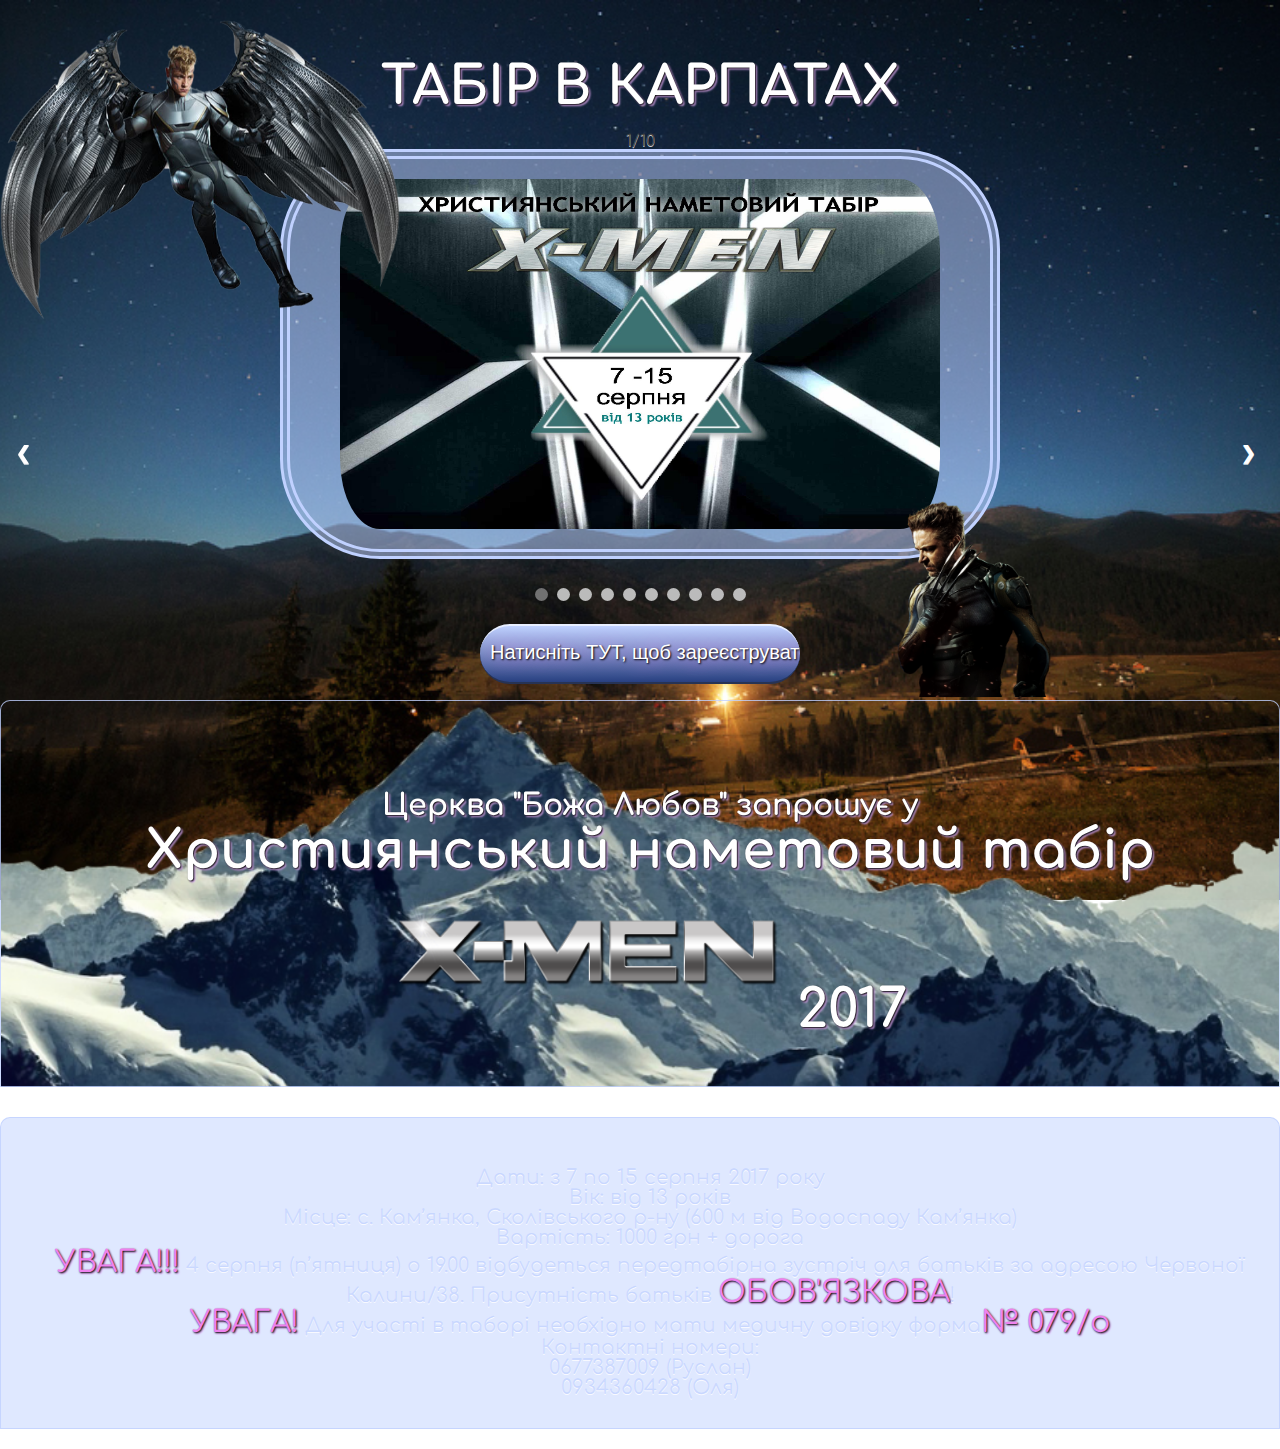
==== commit c72dbd5d: "new" ====
--- a/index.html
+++ b/index.html
@@ -82,11 +82,11 @@
 
 	</div>
         <div class="button_block">
-            <input type="button" value="ТУТ РЕЄСТРАЦІЯ" class="battonReg" onClick='location.href="https://goo.gl/forms/4Gxh7QSclNqL6IIs2"'>
+            <input type="button" value="Натисніть ТУТ, щоб зареєструватись!" class="battonReg" onClick='location.href="https://goo.gl/forms/4Gxh7QSclNqL6IIs2"'>
     </div>
          <img src="img/wolverine_by_cptcommunist-da55ddp.png" style="width:100" height="200" class="logan">
     <div class="info_camp">
-        <h1><span>Церква "Божа Любов" запрошує у</span><br>Християнський наметовий табір<br><img src="img/x-men-51c2b262856af.png" style="width:250" height="150" > 2017</h1>
+        <h1><span>Церква "Божа Любов" запрошує у</span><br>Християнський наметовий табір<br><img src="img/x-men-51c2b262856af.png" style="width:250" height="150"> 2017</h1>
         <div>Хочеш весело провести час?
         <br>Тобі до нас!!! 
         <br>На тебе чекає чудовий відпочинок на природі, походи в гори, ігри, цікаві історії, нові друзі та море вражень. 
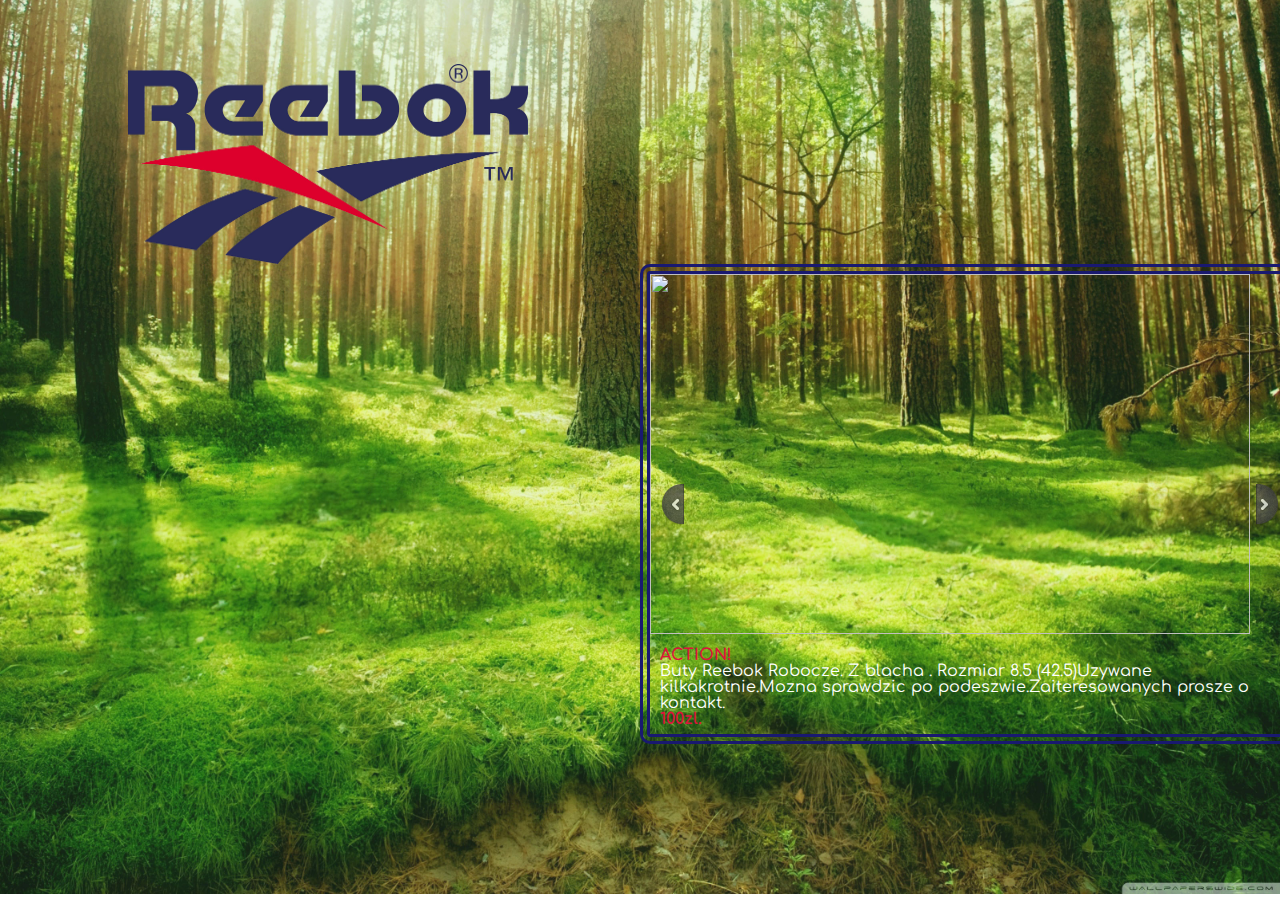
==== commit 398f1a3b: "new" ====
--- a/index.html
+++ b/index.html
@@ -2,107 +2,104 @@
 <html lang="en">
 <head>
 	<meta charset="utf-8">
-	<link href="img/mountains-294111_640.png" rel="shortcut icon" type="images/x-icon" />
-	<title>Реєстрація</title>
+	<link href="img/reebok-delta-stacked-logo_360_white.png" rel="shortcut icon" type="images/x-icon" />
+	<title>Reebok</title>
 	<link href="https://fonts.googleapis.com/css?family=Comfortaa:300,400,700&amp;subset=cyrillic-ext" rel="stylesheet">
-    <script type="text/javascript" src="js/script.js"></script>
-	<script>
-		$(function(){
-			$('#slides').slides({
-				preload: true,
-				preloadImage: 'img/loading.gif',
-				play: 5000,
-				pause: 2500,
-				hoverPause: true
-			});
-		});
-	</script>
-	<link rel="stylesheet" href="css/global.css">
+    <script src="js/jquery-1.7.2.min.js"></script>
+	<link rel="stylesheet" href="global.css">
 </head>
 <body>
-    <img src="img/Featured-angel-1-.png" class="fly">
-    <h1>ТАБІР В КАРПАТАХ</h1>
-    <div class="slidershow-container">
-		<div class="mySlides fade">
-			<div class="numbertext">1/10</div>
-			<img src="img/%D0%B7%D0%B0%D1%81%D1%82%D0%B0%D0%B2%D0%BA%D0%B0%20%D0%BD%D0%B0%20%D1%81%D0%B0%D0%B9%D1%82.jpg" style="width:600px" height="350" class="img_block">
-		</div>
-		<div class="mySlides fade">
-			<div class="numbertext">2/10</div>
-			<img src="img/13925734_173083979761997_7416269574504308936_o.jpg" style="width:600px" height="350" class="img_block">
-		</div>
-		<div class="mySlides fade">
-			<div class="numbertext">3/10</div>
-			<img src="img/13937765_172970639773331_4431402053021797425_o.jpg" style="width:600px" height="350" class="img_block">
-		</div>
-    	<div class="mySlides fade">
-			<div class="numbertext">4/10</div>
-			<img src="img/13938322_173084463095282_8866590136429650700_o.jpg" style="width:600px" height="350" class="img_block">
-		</div>
-        <div class="mySlides fade">
-			<div class="numbertext">5/10</div>
-			<img src="img/13962802_173086516428410_7524362175421261727_o.jpg" style="width:600px" height="350" class="img_block">
-		</div>   
-    <div class="mySlides fade">
-			<div class="numbertext">6/10</div>
-			<img src="img/13975441_173089786428083_7980512776212811887_o.jpg" style="width:600px" height="350" class="img_block">
-		</div>
-        	<div class="mySlides fade">
-			<div class="numbertext">7/10</div>
-			<img src="img/13975484_172973026439759_3479055157048231066_o.jpg" style="width:600px" height="350" class="img_block">
-		</div>
-        	<div class="mySlides fade">
-			<div class="numbertext">8/10</div>
-			<img src="img/13987591_173083953095333_6748875014749991321_o.jpg" style="width:600px" height="350" class="img_block">
-		</div>
-            	<div class="mySlides fade">
-			<div class="numbertext">9/10</div>
-			<img src="img/14047301_173083863095342_7489165838398369937_o.jpg" style="width:600px" height="350" class="img_block">
-		</div>
-        <div class="mySlides fade">
-			<div class="numbertext">10/10</div>
-			<img src="img/13923574_172970509773344_3212369765735490747_o.jpg" style="width:600px" height="350" class="img_block">
-		</div>
-    
-		<a onclick="plusSlides(-1)" class="prev">&#10094</a>
-		<a onclick="plusSlides(1)" class="next">&#10095</a>
+    <H1>Reebok</H1>
+    <div id="slider-wrap">
+	<div id="slider">
+		<div class="slide"><img src="img/DSC_2820.png" width="600" height="360">
+            <div class="text"><span>ACTION!</span></span></span><br><p>Buty Reebok Robocze. Z blacha . Rozmiar 8.5 (42.5)Uzywane kilkakrotnie.Mozna sprawdzic po podeszwie.Zaiteresowanych prosze o kontakt.</p>
+                <span>100zl.</span>
+            </div>
+        </div>
+		<div class="slide"><img src="img/DSC_2824.png" width="600" height="360">
+             <div class="text"><span>ACTION!</span></span><br><p>Buty Reebok Robocze. Z blacha . Rozmiar 8.5 (42.5)Uzywane kilkakrotnie.Mozna sprawdzic po podeszwie.Zaiteresowanych prosze o kontakt.</p>
+                <span>100zl.</span>
+            </div>
+        </div>
+		<div class="slide"><img src="img/DSC_2825.png" width="600" height="360">
+            <div class="text"><span>ACTION!</span><br><p>Buty Reebok Robocze. Z blacha . Rozmiar 8.5 (42.5)Uzywane kilkakrotnie.Mozna sprawdzic po podeszwie.Zaiteresowanych prosze o kontakt.</p>
+                <span>100zl.</span>
+            </div>
+        </div>
+		<div class="slide"><img src="img/DSC_2821.png" width="600" height="360">
+            <div class="text"><span>ACTION!</span><br><p>Buty Reebok Robocze. Z blacha . Rozmiar 8.5 (42.5)Uzywane kilkakrotnie.Mozna sprawdzic po podeszwie.Zaiteresowanych prosze o kontakt.</p>
+                <span>100zl.</span>
+            </div>
+        </div>    
 	</div>
-	<br>
-	<div style="text-align:center; margin-top:10px; margin-bottom:20px;">
-		<span class="dot" onclick="currentSlide(1)"></span>
-		<span class="dot" onclick="currentSlide(2)"></span>
-		<span class="dot" onclick="currentSlide(3)"></span>
-		<span class="dot" onclick="currentSlide(5)"></span>
-		<span class="dot" onclick="currentSlide(6)"></span>
-		<span class="dot" onclick="currentSlide(7)"></span>
-		<span class="dot" onclick="currentSlide(8)"></span>
-		<span class="dot" onclick="currentSlide(9)"></span>
-		<span class="dot" onclick="currentSlide(10)"></span>
-		<span class="dot" onclick="currentSlide(11)"></span>
+</div>
+</body>
+<script>
+(function ($) {
+var hwSlideSpeed = 200;
+var hwTimeOut = 3000;
+var hwNeedLinks = true;
 
-	</div>
-        <div class="button_block">
-            <input type="button" value="Натисніть ТУТ, щоб зареєструватись!" class="battonReg" onClick='location.href="https://goo.gl/forms/4Gxh7QSclNqL6IIs2"'>
-    </div>
-         <img src="img/wolverine_by_cptcommunist-da55ddp.png" style="width:100" height="200" class="logan">
-    <div class="info_camp">
-        <h1><span>Церква "Божа Любов" запрошує у</span><br>Християнський наметовий табір<br><img src="img/x-men-51c2b262856af.png" style="width:250" height="150"> 2017</h1>
-        <div>Хочеш весело провести час?
-        <br>Тобі до нас!!! 
-        <br>На тебе чекає чудовий відпочинок на природі, походи в гори, ігри, цікаві історії, нові друзі та море вражень. 
-        <br>Реєструйся вже сьогодні та до зустрічі у серпні!</div>       
-        </div>
-       <div class="abo_camp"><br>Дати: з 7 по 15 серпня 2017 року
-            <br>Вік: від 13 років
-            <br>Місце: с. Кам’янка, Сколівського р-ну (600 м від Водоспаду Кам’янка)
-            <br>Вартість: 1000 грн + дорога
-            <br><span>УВАГА!!!</span> 4 серпня (п’ятниця) о 19.00  відбудеться передтабірна зустріч для батьків за адресою Червоної Калини/38. Присутність батьків <span>ОБОВ'ЯЗКОВА</span>! 
-            <br><P><span>УВАГА!</span> Для участі в таборі необхідно мати медичну довідку форма<span>№ 079/о</span></P>
-            <p>Контактні номери: 
-                <br>0677387009 (Руслан)
-                <br>0934360428 (Оля)  
-            </p>
-        </div>
-    <script type="text/javascript" src="js/script_%20slider.js"></script>
-</body>
+$(document).ready(function(e) {
+	$('.slide').css(
+		{"position" : "absolute",
+		 "top":'0', "left": '0'}).hide().eq(0).show();
+	var slideNum = 0;
+	var slideTime;
+	slideCount = $("#slider .slide").size();
+	var animSlide = function(arrow){
+		clearTimeout(slideTime);
+		$('.slide').eq(slideNum).fadeOut(hwSlideSpeed);
+		if(arrow == "next"){
+			if(slideNum == (slideCount-1)){slideNum=0;}
+			else{slideNum++}
+			}
+		else if(arrow == "prew")
+		{
+			if(slideNum == 0){slideNum=slideCount-1;}
+			else{slideNum-=1}
+		}
+		else{
+			slideNum = arrow;
+			}
+		$('.slide').eq(slideNum).fadeIn(hwSlideSpeed, rotator);
+		$(".control-slide.active").removeClass("active");
+		$('.control-slide').eq(slideNum).addClass('active');
+		}
+if(hwNeedLinks){
+var $linkArrow = $('<a id="prewbutton" href="#">&lt;</a><a id="nextbutton" href="#">&gt;</a>')
+	.prependTo('#slider');		
+	$('#nextbutton').click(function(){
+		animSlide("next");
+		return false;
+		})
+	$('#prewbutton').click(function(){
+		animSlide("prew");
+		return false;
+		})
+}
+	var $adderSpan = '';
+	$('.slide').each(function(index) {
+			$adderSpan += '<span class = "control-slide">' + index + '</span>';
+		});
+	$('<div class ="sli-links">' + $adderSpan +'</div>').appendTo('#slider-wrap');
+	$(".control-slide:first").addClass("active");
+	$('.control-slide').click(function(){
+	var goToNum = parseFloat($(this).text());
+	animSlide(goToNum);
+	});
+	var pause = false;
+	var rotator = function(){
+			if(!pause){slideTime = setTimeout(function(){animSlide('next')}, hwTimeOut);}
+			}
+	$('#slider-wrap').hover(	
+		function(){clearTimeout(slideTime); pause = true;},
+		function(){pause = false; rotator();
+		});
+	rotator();
+});
+})(jQuery);
+
+</script>
 </html>
--- a/global.css
+++ b/global.css
@@ -0,0 +1,94 @@
+/* 
+	Resets defualt browser settings
+	reset.css
+*/
+html,body,div,span,applet,object,iframe,h1,h2,h3,h4,h5,h6,p,blockquote,pre,a,abbr,acronym,address,big,cite,code,del,dfn,em,font,img,ins,kbd,q,s,samp,small,strike,strong,sub,sup,tt,var,dl,dt,dd,ol,ul,li,fieldset,form,label,legend,table,caption,tbody,tfoot,thead,tr,th,td { margin:0; padding:0; border:0; outline:0; font-weight:inherit; font-style:inherit; font-size:100%; font-family:inherit; vertical-align:baseline; }
+:focus { outline:0; }
+a:active { outline:none; }
+body { line-height:1; color:black; background:white; }
+ol,ul { list-style:none; }
+table { border-collapse:separate; border-spacing:0; }
+caption,th,td { text-align:left; font-weight:normal; }
+blockquote:before,blockquote:after,q:before,q:after { content:""; }
+blockquote,q { quotes:"" ""; }
+body{
+    background-image: url(img/forest-clipart-forest-wallpaper-1.jpg);
+    background-size: 100% 130%;
+    background-repeat: no-repeat;
+    font-family: 'Comfortaa', cursive;
+    margin: 0 auto;
+    background-position: center;
+/*    position: ;*/
+}
+body h1{
+    text-indent: -9999px;
+    background-image: url(img/Reebok-Logo-PNG-Image.png);
+    width: 400px;
+    height: 200px;
+    background-size: 100% 100%;
+    background-repeat: no-repeat;
+    margin: 5% 0 0 10%; 
+    
+}
+
+#slider-wrap{ /* Оболочка слайдера и кнопок */
+	width:660px; 
+    margin-left:50%;
+/*    margin-top: 100px;*/
+	}
+#slider{ /* Оболочка слайдера */
+	width:640px;
+	height:460px;
+	overflow: hidden;
+	border:#191970 double 10px;
+    border-radius: 10px;
+	position:relative;}
+.slide{ /* Слайд */
+	width:100%;
+	height:460px;
+	}
+.sli-links{ /* Кнопки смены слайдов */
+	margin-top:10px;
+	text-align:center;}
+.sli-links .control-slide{
+	margin:2px;
+	display:inline-block;
+	width:16px;
+	height:16px;
+	overflow:hidden;
+	text-indent:-9999px;
+	background:url(radioBg.png) center bottom no-repeat;}
+.sli-links .control-slide:hover{
+	cursor:pointer;
+	background-position:center center;}
+.sli-links .control-slide.active{
+	background-position:center top;}
+#prewbutton, #nextbutton{ /* Ссылка "Следующий" и "Педыдущий" */
+	display:block;
+	width:25px;
+	height:100%;
+	position:absolute;
+	top:0;
+	overflow:hidden;
+	text-indent:-999px;
+	background:url(img/arrow-prev.png) left center no-repeat;
+	opacity:0.8;
+	z-index:3;
+	outline:none !important;}
+#prewbutton{left:10px;}
+#nextbutton{
+	right:10px;
+	background:url(img/arrow-next.png) right center no-repeat;}
+#prewbutton:hover, #nextbutton:hover{
+	opacity:1;}
+.text{
+    height: 100px;
+    padding: 10px 10px;
+}
+.text span{
+    font-weight: 700;
+    color: crimson;
+}
+.text p{
+    color: white;
+}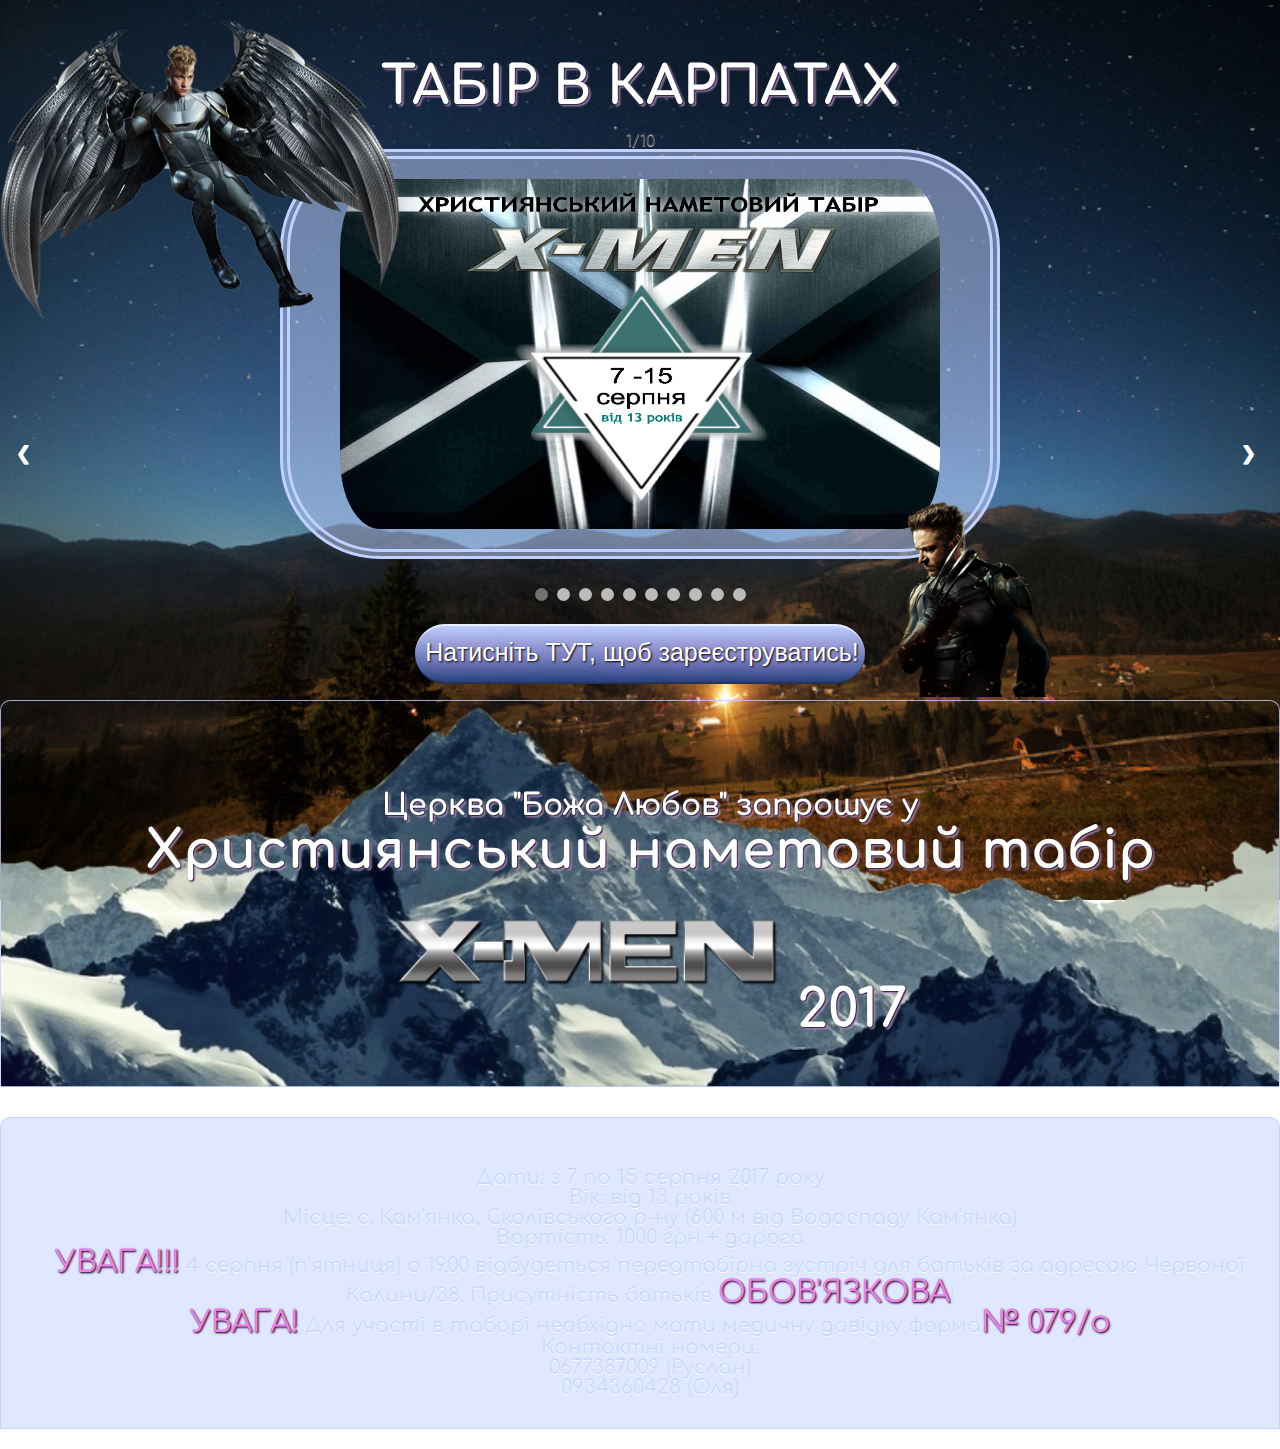
==== commit ba72fece: "new" ====
--- a/index.html
+++ b/index.html
@@ -2,104 +2,107 @@
 <html lang="en">
 <head>
 	<meta charset="utf-8">
-	<link href="img/reebok-delta-stacked-logo_360_white.png" rel="shortcut icon" type="images/x-icon" />
-	<title>Reebok</title>
+	<link href="img/mountains-294111_640.png" rel="shortcut icon" type="images/x-icon" />
+	<title>Реєстрація</title>
 	<link href="https://fonts.googleapis.com/css?family=Comfortaa:300,400,700&amp;subset=cyrillic-ext" rel="stylesheet">
-    <script src="js/jquery-1.7.2.min.js"></script>
-	<link rel="stylesheet" href="global.css">
+<!--    <script type="text/javascript" src="js/script.js"></script>-->
+	<script>
+		$(function(){
+			$('#slides').slides({
+				preload: true,
+				preloadImage: 'img/loading.gif',
+				play: 5000,
+				pause: 2500,
+				hoverPause: true
+			});
+		});
+	</script>
+	<link rel="stylesheet" href="css/global.css">
 </head>
 <body>
-    <H1>Reebok</H1>
-    <div id="slider-wrap">
-	<div id="slider">
-		<div class="slide"><img src="img/DSC_2820.png" width="600" height="360">
-            <div class="text"><span>ACTION!</span></span></span><br><p>Buty Reebok Robocze. Z blacha . Rozmiar 8.5 (42.5)Uzywane kilkakrotnie.Mozna sprawdzic po podeszwie.Zaiteresowanych prosze o kontakt.</p>
-                <span>100zl.</span>
-            </div>
+    <img src="img/Featured-angel-1-.png" class="fly">
+    <h1>ТАБІР В КАРПАТАХ</h1>
+    <div class="slidershow-container">
+		<div class="mySlides fade">
+			<div class="numbertext">1/10</div>
+			<img src="img/%D0%B7%D0%B0%D1%81%D1%82%D0%B0%D0%B2%D0%BA%D0%B0%20%D0%BD%D0%B0%20%D1%81%D0%B0%D0%B9%D1%82.jpg" style="width:600px" height="350" class="img_block">
+		</div>
+		<div class="mySlides fade">
+			<div class="numbertext">2/10</div>
+			<img src="img/13925734_173083979761997_7416269574504308936_o.jpg" style="width:600px" height="350" class="img_block">
+		</div>
+		<div class="mySlides fade">
+			<div class="numbertext">3/10</div>
+			<img src="img/13937765_172970639773331_4431402053021797425_o.jpg" style="width:600px" height="350" class="img_block">
+		</div>
+    	<div class="mySlides fade">
+			<div class="numbertext">4/10</div>
+			<img src="img/13938322_173084463095282_8866590136429650700_o.jpg" style="width:600px" height="350" class="img_block">
+		</div>
+        <div class="mySlides fade">
+			<div class="numbertext">5/10</div>
+			<img src="img/13962802_173086516428410_7524362175421261727_o.jpg" style="width:600px" height="350" class="img_block">
+		</div>   
+    <div class="mySlides fade">
+			<div class="numbertext">6/10</div>
+			<img src="img/13975441_173089786428083_7980512776212811887_o.jpg" style="width:600px" height="350" class="img_block">
+		</div>
+        	<div class="mySlides fade">
+			<div class="numbertext">7/10</div>
+			<img src="img/13975484_172973026439759_3479055157048231066_o.jpg" style="width:600px" height="350" class="img_block">
+		</div>
+        	<div class="mySlides fade">
+			<div class="numbertext">8/10</div>
+			<img src="img/13987591_173083953095333_6748875014749991321_o.jpg" style="width:600px" height="350" class="img_block">
+		</div>
+            	<div class="mySlides fade">
+			<div class="numbertext">9/10</div>
+			<img src="img/14047301_173083863095342_7489165838398369937_o.jpg" style="width:600px" height="350" class="img_block">
+		</div>
+        <div class="mySlides fade">
+			<div class="numbertext">10/10</div>
+			<img src="img/13923574_172970509773344_3212369765735490747_o.jpg" style="width:600px" height="350" class="img_block">
+		</div>
+    
+		<a onclick="plusSlides(-1)" class="prev">&#10094</a>
+		<a onclick="plusSlides(1)" class="next">&#10095</a>
+	</div>
+	<br>
+	<div style="text-align:center; margin-top:10px; margin-bottom:20px;">
+		<span class="dot" onclick="currentSlide(1)"></span>
+		<span class="dot" onclick="currentSlide(2)"></span>
+		<span class="dot" onclick="currentSlide(3)"></span>
+		<span class="dot" onclick="currentSlide(5)"></span>
+		<span class="dot" onclick="currentSlide(6)"></span>
+		<span class="dot" onclick="currentSlide(7)"></span>
+		<span class="dot" onclick="currentSlide(8)"></span>
+		<span class="dot" onclick="currentSlide(9)"></span>
+		<span class="dot" onclick="currentSlide(10)"></span>
+		<span class="dot" onclick="currentSlide(11)"></span>
+
+	</div>
+        <div class="button_block">
+            <input type="button" value="Натисніть ТУТ, щоб зареєструватись!" class="battonReg" onClick='location.href="https://goo.gl/forms/4Gxh7QSclNqL6IIs2"'>
+    </div>
+         <img src="img/wolverine_by_cptcommunist-da55ddp.png" style="width:100" height="200" class="logan">
+    <div class="info_camp">
+        <h1><span>Церква "Божа Любов" запрошує у</span><br>Християнський наметовий табір<br><img src="img/x-men-51c2b262856af.png" style="width:250" height="150"> 2017</h1>
+        <div>Хочеш весело провести час?
+        <br>Тобі до нас!!! 
+        <br>На тебе чекає чудовий відпочинок на природі, походи в гори, ігри, цікаві історії, нові друзі та море вражень. 
+        <br>Реєструйся вже сьогодні та до зустрічі у серпні!</div>       
         </div>
-		<div class="slide"><img src="img/DSC_2824.png" width="600" height="360">
-             <div class="text"><span>ACTION!</span></span><br><p>Buty Reebok Robocze. Z blacha . Rozmiar 8.5 (42.5)Uzywane kilkakrotnie.Mozna sprawdzic po podeszwie.Zaiteresowanych prosze o kontakt.</p>
-                <span>100zl.</span>
-            </div>
+       <div class="abo_camp"><br>Дати: з 7 по 15 серпня 2017 року
+            <br>Вік: від 13 років
+            <br>Місце: с. Кам’янка, Сколівського р-ну (600 м від Водоспаду Кам’янка)
+            <br>Вартість: 1000 грн + дорога
+            <br><span>УВАГА!!!</span> 4 серпня (п’ятниця) о 19.00  відбудеться передтабірна зустріч для батьків за адресою Червоної Калини/38. Присутність батьків <span>ОБОВ'ЯЗКОВА</span>! 
+            <br><P><span>УВАГА!</span> Для участі в таборі необхідно мати медичну довідку форма<span>№ 079/о</span></P>
+            <p>Контактні номери: 
+                <br>0677387009 (Руслан)
+                <br>0934360428 (Оля)  
+            </p>
         </div>
-		<div class="slide"><img src="img/DSC_2825.png" width="600" height="360">
-            <div class="text"><span>ACTION!</span><br><p>Buty Reebok Robocze. Z blacha . Rozmiar 8.5 (42.5)Uzywane kilkakrotnie.Mozna sprawdzic po podeszwie.Zaiteresowanych prosze o kontakt.</p>
-                <span>100zl.</span>
-            </div>
-        </div>
-		<div class="slide"><img src="img/DSC_2821.png" width="600" height="360">
-            <div class="text"><span>ACTION!</span><br><p>Buty Reebok Robocze. Z blacha . Rozmiar 8.5 (42.5)Uzywane kilkakrotnie.Mozna sprawdzic po podeszwie.Zaiteresowanych prosze o kontakt.</p>
-                <span>100zl.</span>
-            </div>
-        </div>    
-	</div>
-</div>
+    <script type="text/javascript" src="js/script_%20slider.js"></script>
 </body>
-<script>
-(function ($) {
-var hwSlideSpeed = 200;
-var hwTimeOut = 3000;
-var hwNeedLinks = true;
-
-$(document).ready(function(e) {
-	$('.slide').css(
-		{"position" : "absolute",
-		 "top":'0', "left": '0'}).hide().eq(0).show();
-	var slideNum = 0;
-	var slideTime;
-	slideCount = $("#slider .slide").size();
-	var animSlide = function(arrow){
-		clearTimeout(slideTime);
-		$('.slide').eq(slideNum).fadeOut(hwSlideSpeed);
-		if(arrow == "next"){
-			if(slideNum == (slideCount-1)){slideNum=0;}
-			else{slideNum++}
-			}
-		else if(arrow == "prew")
-		{
-			if(slideNum == 0){slideNum=slideCount-1;}
-			else{slideNum-=1}
-		}
-		else{
-			slideNum = arrow;
-			}
-		$('.slide').eq(slideNum).fadeIn(hwSlideSpeed, rotator);
-		$(".control-slide.active").removeClass("active");
-		$('.control-slide').eq(slideNum).addClass('active');
-		}
-if(hwNeedLinks){
-var $linkArrow = $('<a id="prewbutton" href="#">&lt;</a><a id="nextbutton" href="#">&gt;</a>')
-	.prependTo('#slider');		
-	$('#nextbutton').click(function(){
-		animSlide("next");
-		return false;
-		})
-	$('#prewbutton').click(function(){
-		animSlide("prew");
-		return false;
-		})
-}
-	var $adderSpan = '';
-	$('.slide').each(function(index) {
-			$adderSpan += '<span class = "control-slide">' + index + '</span>';
-		});
-	$('<div class ="sli-links">' + $adderSpan +'</div>').appendTo('#slider-wrap');
-	$(".control-slide:first").addClass("active");
-	$('.control-slide').click(function(){
-	var goToNum = parseFloat($(this).text());
-	animSlide(goToNum);
-	});
-	var pause = false;
-	var rotator = function(){
-			if(!pause){slideTime = setTimeout(function(){animSlide('next')}, hwTimeOut);}
-			}
-	$('#slider-wrap').hover(	
-		function(){clearTimeout(slideTime); pause = true;},
-		function(){pause = false; rotator();
-		});
-	rotator();
-});
-})(jQuery);
-
-</script>
 </html>
--- a/css/global.css
+++ b/css/global.css
@@ -0,0 +1,231 @@
+/* 
+	Resets defualt browser settings
+	reset.css
+*/
+html,body,div,span,applet,object,iframe,h1,h2,h3,h4,h5,h6,p,blockquote,pre,a,abbr,acronym,address,big,cite,code,del,dfn,em,font,img,ins,kbd,q,s,samp,small,strike,strong,sub,sup,tt,var,dl,dt,dd,ol,ul,li,fieldset,form,label,legend,table,caption,tbody,tfoot,thead,tr,th,td { margin:0; padding:0; border:0; outline:0; font-weight:inherit; font-style:inherit; font-size:100%; font-family:inherit; vertical-align:baseline; }
+:focus { outline:0; }
+a:active { outline:none; }
+body { line-height:1; color:black; background:white; }
+ol,ul { list-style:none; }
+table { border-collapse:separate; border-spacing:0; }
+caption,th,td { text-align:left; font-weight:normal; }
+blockquote:before,blockquote:after,q:before,q:after { content:""; }
+blockquote,q { quotes:"" ""; }
+
+body { 
+	font-family: 'Comfortaa', cursive;
+	letter-spacing:0;
+	color:#434343;
+	background:url(../img/06-25.jpg) no-repeat center fixed;
+    background-repeat: no-repeat;
+    background-size: cover;
+	padding:20px 0;
+	text-shadow:0 1px 0 rgba(255,255,255,.8);
+	-webkit-font-smoothing: subpixel-antialiased;
+    
+}
+.title{
+    width: 580px;;
+    height: 300px;
+    float: left;
+}
+h1{
+    padding-top: 40px;
+    margin-top: 150px;
+    margin: auto;
+    text-align: center;
+    font-size: 53px;
+    font-style: normal;
+    width: 100%;
+    color: white;
+    margin-bottom: 20px;
+    text-shadow: 1px 1px 2px black, 2px 2px 2px rgb(231,180,255);
+    font-weight: 700;
+}
+.title p{  
+    margin-top: 20px;
+    text-align: center;
+    margin: auto;
+    font-size: 20px;
+    color: #c0d1ff;
+    margin-bottom: 15px;
+    line-height: 1.3em;
+}
+.GlobalConteiner{
+    width: 1020px;
+    margin: auto;
+    height:620px;
+    margin-top: 100px;
+    padding: 10px;
+}
+
+.regestry{
+    top:10%;
+    width: 395px;
+    height: 1730px;
+    background-color: rgba(192,209,255,0.5);
+    display: flex;
+    justify-content: center;
+    position:relative;
+    border-radius: 10px 10px 0 0;
+    border: 4px solid rgba(192,209,255,0.8);
+    color: rgba(192,209,255,0.8);
+    text-align: center;
+    margin: auto;
+    line-height: 1.3;
+}
+.battonReg{
+    font-size: 25px;
+    text-shadow: 1px 1px 2px black, 0 0 1em violet;
+    top: 10px;
+    margin: 0 auto;
+    width: 450px;
+    height: 60px;
+    display: block;
+    color: white;
+    text-decoration: none;
+    outline: none;
+    border-width: 2px 0;
+    border-style: solid none;
+    border-color: #e8eeff #000 #273355;
+    border-radius: 36px;
+    background: linear-gradient(#c0d1ff, #284081) #284081;
+    text-align: center;
+    padding-bottom: 5px;
+    padding-left: 10px;
+}
+.button_block{
+    width: 100%;
+    margin: 0 auto;    
+}
+.mounts {
+    margin-top: 3px;
+}
+.battonReg p{
+    font-size: 23px;
+}
+.battonReg:hover { 
+    background: linear-gradient(#97b2f9, #3050a6) #c0d1ff;
+}
+.battonReg:active { background: linear-gradient(#284081, #5a73b7) #c0d1ff;}
+
+.slideshow-container{
+	max-width: 1000px;
+	position: relative;
+	margin: auto;
+}
+.prev, .next{
+	cursor: pointer;
+	position: absolute;
+	top: 450px;
+	width: auto;
+	margin-top: -22px;
+	padding: 16px;
+	color:white;
+	font-weight: bold;
+	font-size: 18px;
+	transition: 0.6s ease;
+	border-radius: 0 3px 3px 0;
+}
+
+.next{
+	right: 8px;
+	border-radius: 3px 0 0 3px;
+}
+.prev:hover, .next:hover{
+	background-color: rgba(0,0,0,0.8);
+}
+.mySlides{
+	text-align: center;
+	max-height: 700px;
+}
+.dot{
+	cursor: pointer;
+	height: 13px;
+	width: 13px;
+	margin: 0 2px;
+	background-color: #bbb;
+	border-radius: 50%;
+	display: inline-block;
+	transition: background-color:0.6s ease;
+
+}
+.active, .dot:hover{
+	background-color: #717171;
+
+}
+.fade{
+	-webkit-animation-name: fade;
+	-webkit-animation-duration:1s;
+	animation-name:fade;
+	animation-duration:1s;
+}
+/*@-webkit-keyframes fade{
+	0%{opacity:0.4;}
+	100%{opacity:1;}
+}*/
+@keyframes fade{
+	0%{opacity:0.4;}
+	100%{opacity:1;}
+}
+.img_block{
+    border-radius: 100px;
+    border: 10px double rgb(192,209,255);
+    background-color: rgba(192,209,255,0.5); 
+    padding: 20px 50px;
+}
+.info_camp,.abo_camp{
+    padding: 30px 10px 30px 30px;
+    bottom: 0px;
+    background-color: rgba(192,209,255,0.5);
+    display: flex;
+    justify-content: center;
+    position:relative;
+    border-radius: 10px 10px 0 0;
+    border: 1px solid rgba(192,209,255,0.8);
+    color: rgba(192,209,255,0.8);
+    text-align: center;
+    margin:0 auto;
+}
+}
+.info_camp{
+}
+.info_camp h1{
+    width: 100%;
+}
+.info_camp{
+    background:url(../img/mountain_PNG30.png);
+    background-repeat: no-repeat;
+    background-size: cover;
+}
+h1 span{
+    font-size: 30px;
+}
+.info_camp div{
+    float: none;
+    color: red;
+    text-align: center;
+    margin: auto;
+    padding: 0;
+    display: none;
+}
+.logan{
+    margin-left: 70%;
+    margin-top: -200px;
+}
+.fly{
+    position: fixed;
+    width: 400px;
+    height: 300px;
+}
+.abo_camp{
+    font-size: 20px;
+    display: block;
+    margin: 0 auto;
+    margin-top: 30px;
+}
+.abo_camp span{
+    font-size: 30px;
+    color: violet;
+    text-shadow: 1px 1px 2px black, 2px 2px 2px rgb(231,180,255);
+}